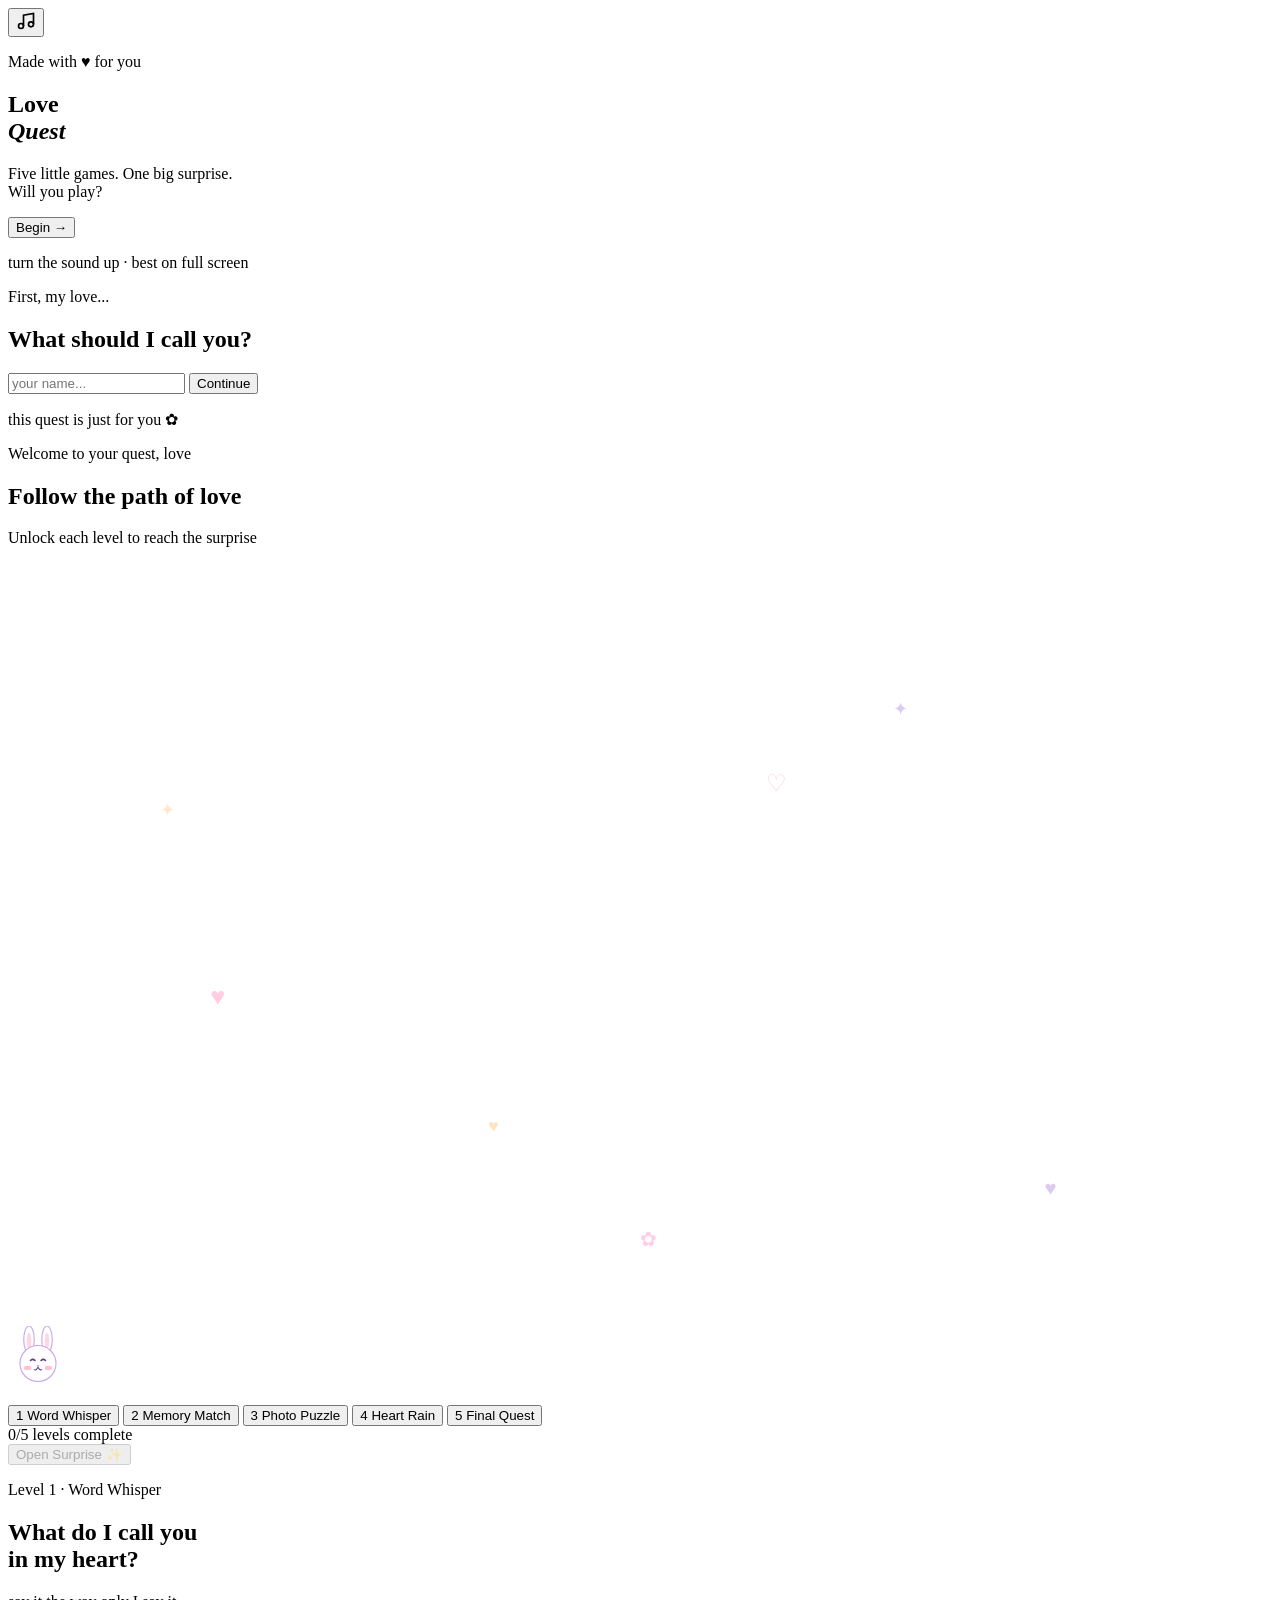
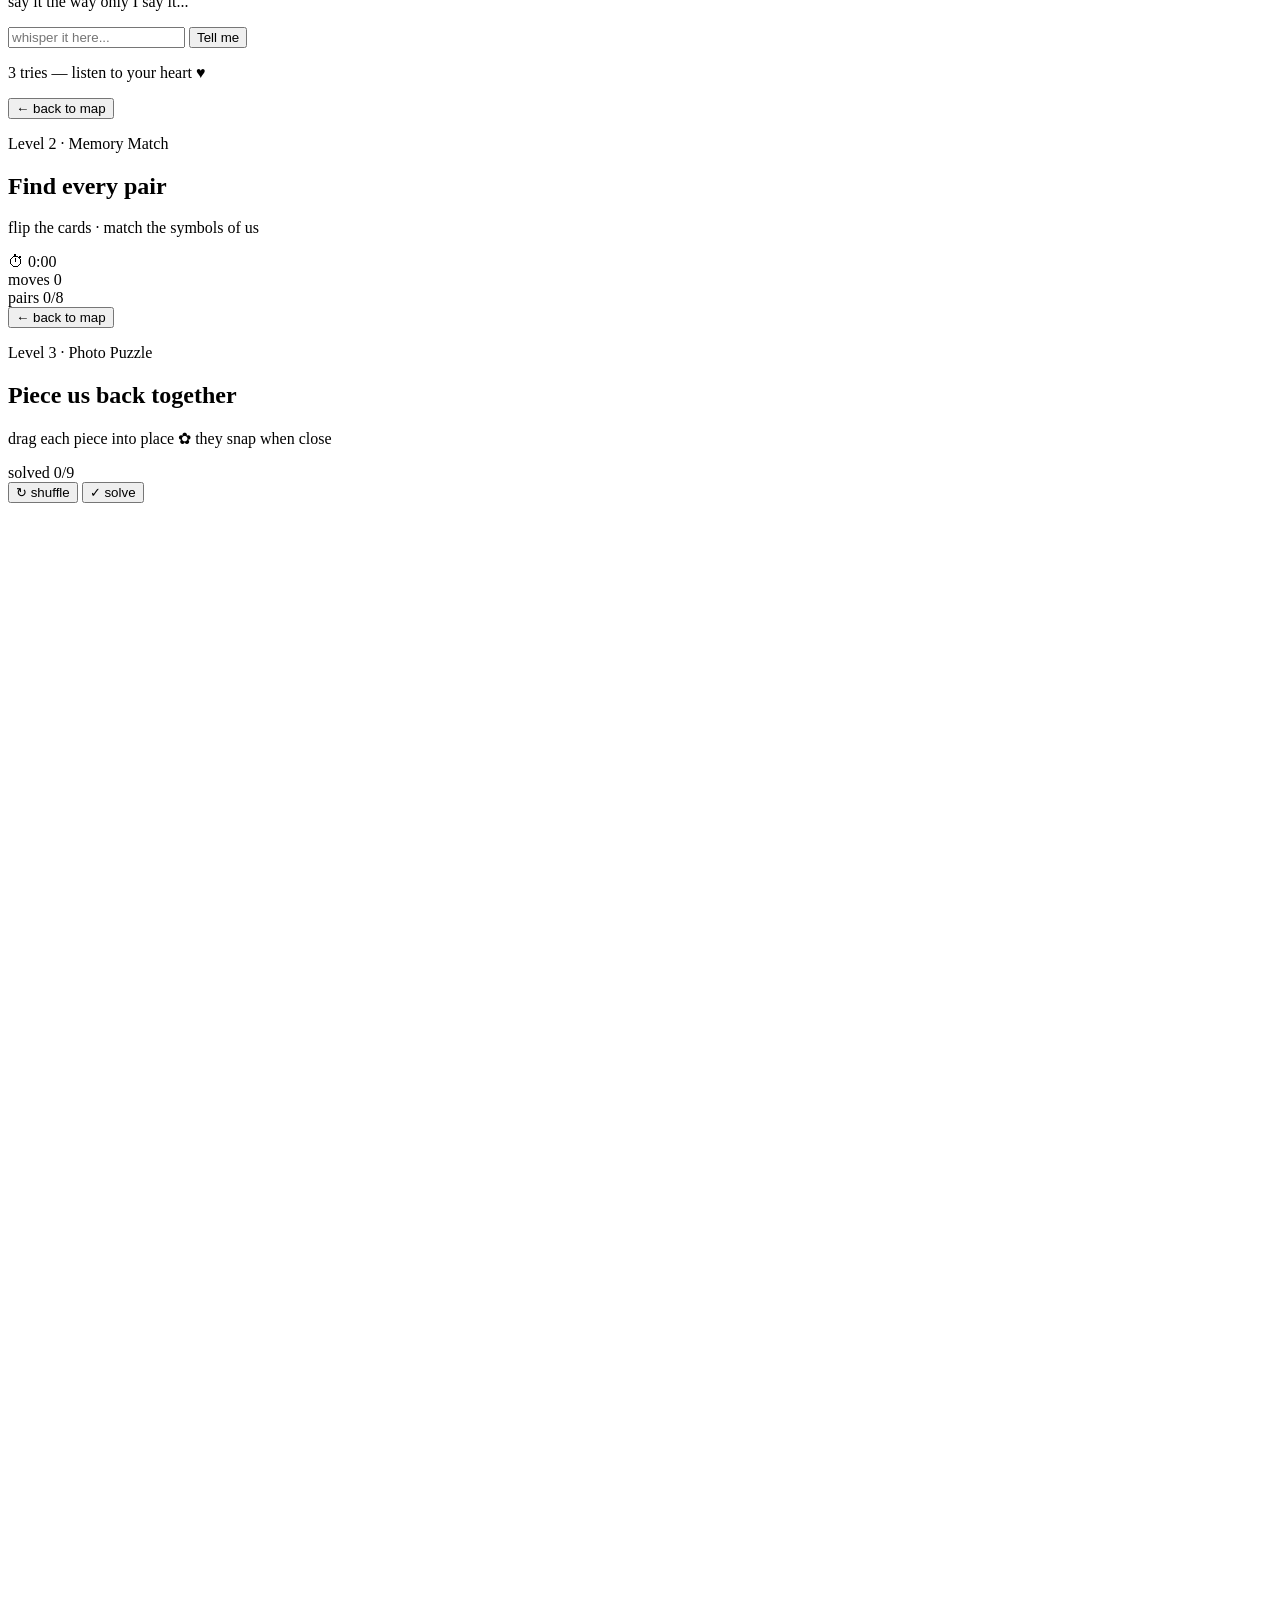
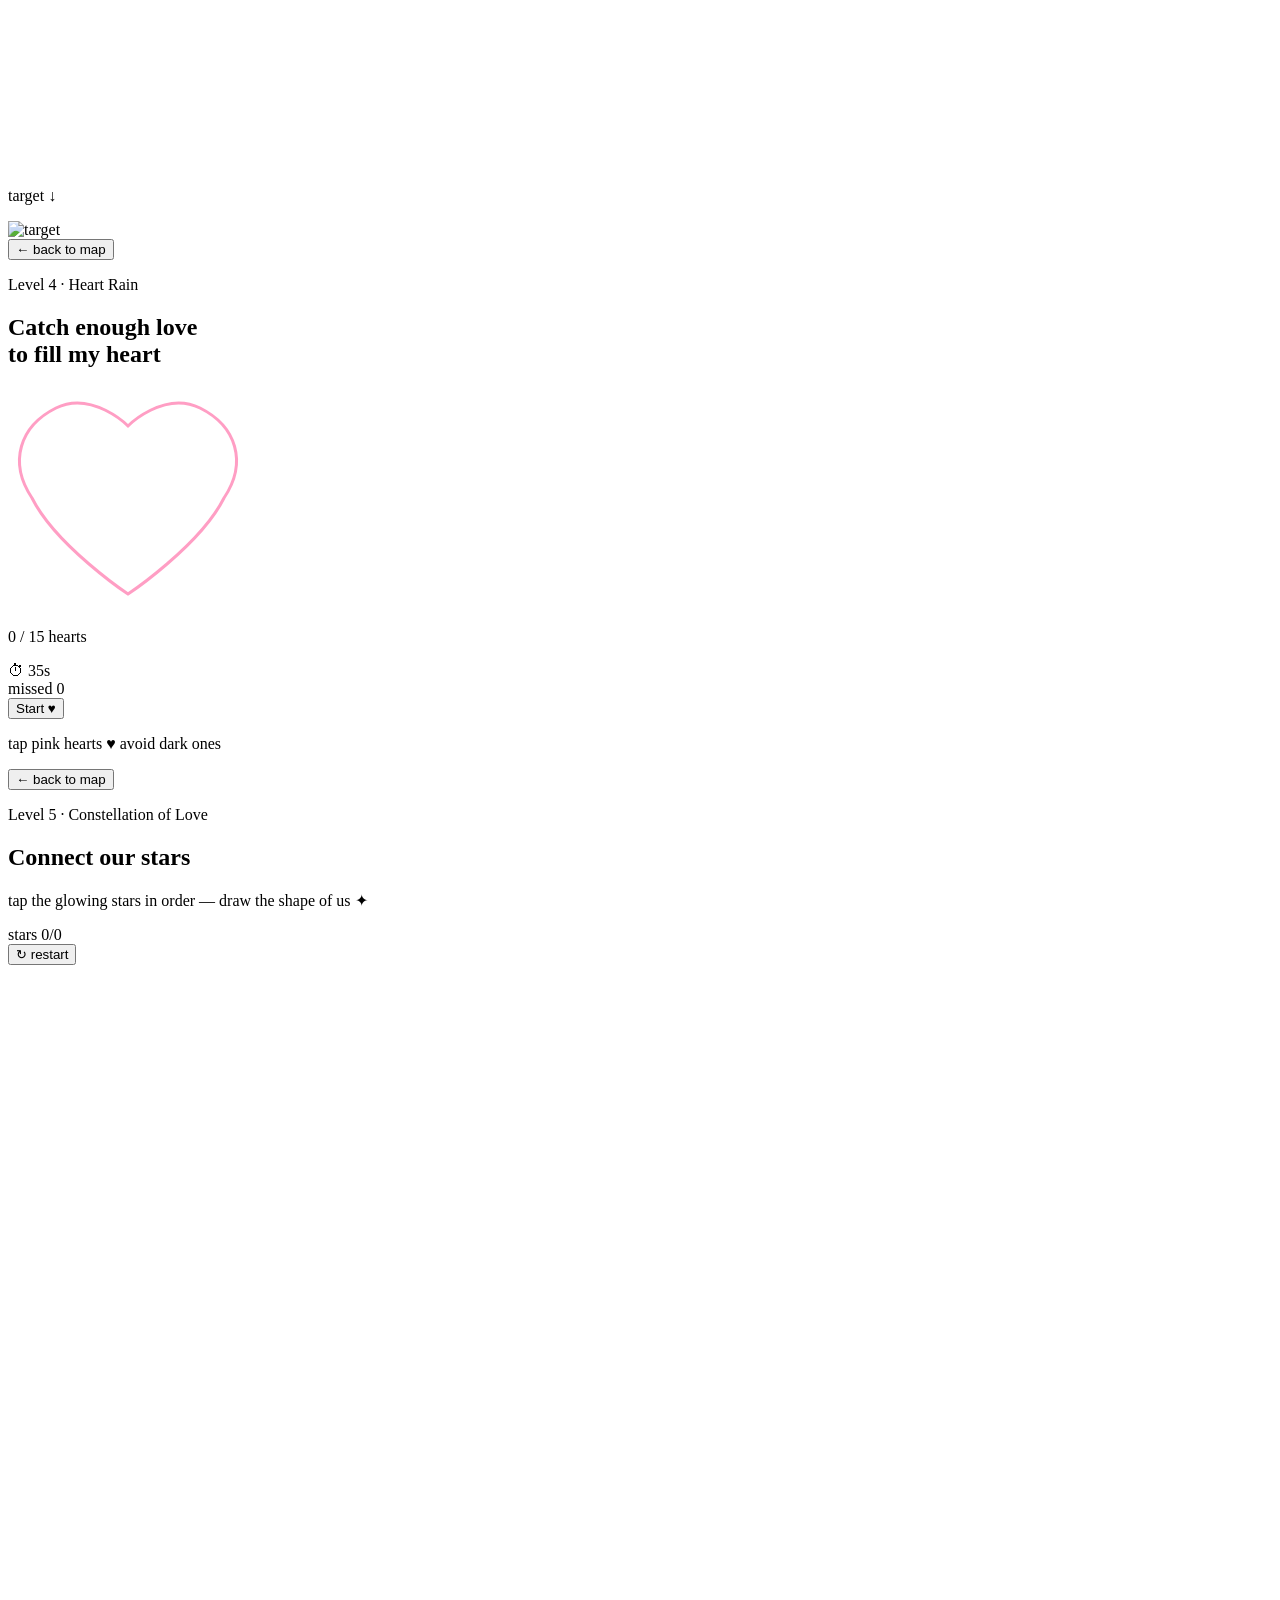
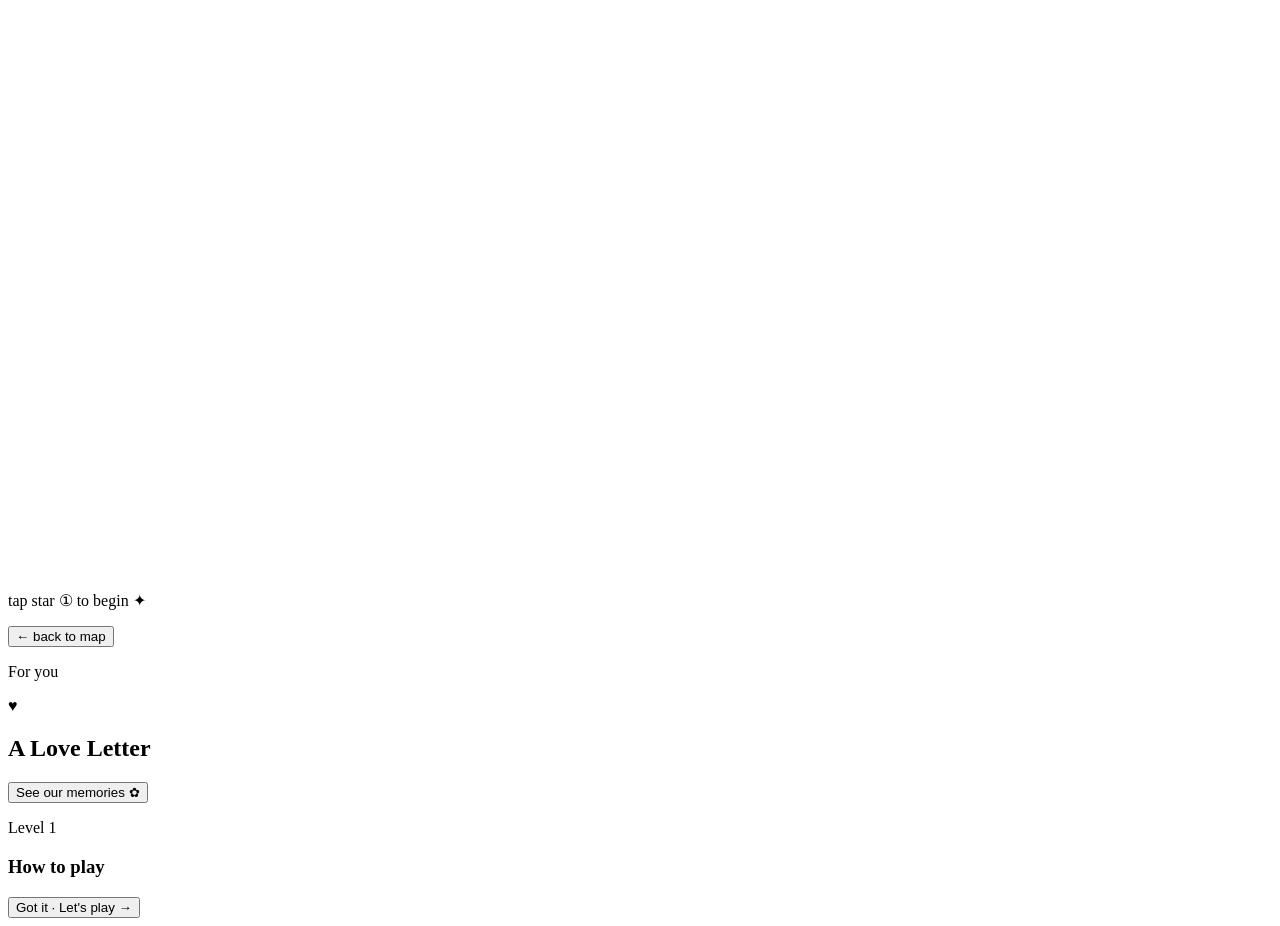
==== index.html @ f9b39cbe "Create index.html" ====
<!DOCTYPE html>
<html lang="en">
<head>
<meta charset="UTF-8" />
<meta name="viewport" content="width=device-width, initial-scale=1.0, maximum-scale=1.0, user-scalable=no" />
<title>Love Quest ✦ For You</title>
<link rel="preconnect" href="https://fonts.googleapis.com">
<link rel="preconnect" href="https://fonts.gstatic.com" crossorigin>
<link href="https://fonts.googleapis.com/css2?family=Fraunces:opsz,wght@9..144,300;9..144,400;9..144,500;9..144,600;9..144,700&family=Inter:wght@300;400;500;600;700&family=Caveat:wght@500;700&family=EB+Garamond:ital,wght@0,400;0,500;1,400&family=Dancing+Script:wght@500;600;700&display=swap" rel="stylesheet">

<!-- GSAP for smooth animations -->
<script src="https://cdn.jsdelivr.net/npm/gsap@3.12.5/dist/gsap.min.js"></script>
<!-- canvas-confetti for the surprise -->
<script src="https://cdn.jsdelivr.net/npm/canvas-confetti@1.9.3/dist/confetti.browser.min.js"></script>
<!-- Howler.js for audio -->
<script src="https://cdn.jsdelivr.net/npm/howler@2.2.4/dist/howler.min.js"></script>

<link rel="stylesheet" href="css/style.css?v=4" />
</head>
<body>

<!-- Ambient layers -->
<div class="bg-ambient" id="bgAmbient"></div>
<div class="particles" id="particles"></div>

<!-- Sound toggle -->
<button class="sound-toggle" id="soundToggle" aria-label="Toggle music">
  <svg viewBox="0 0 24 24" width="20" height="20" fill="none" stroke="currentColor" stroke-width="2">
    <path d="M9 18V5l12-2v13"/><circle cx="6" cy="18" r="3"/><circle cx="18" cy="16" r="3"/>
  </svg>
</button>

<!-- ========== SCREEN: INTRO ========== -->
<section class="screen active" id="screen-intro">
  <div class="screen-bg" style="background-image:url('https://images.unsplash.com/photo-1518621736915-f3b1c41bfd00?auto=format&fit=crop&w=1920&q=80')"></div>
  <div class="screen-overlay"></div>

  <div class="intro-wrap">
    <p class="kicker">Made with ♥ for you</p>
    <h1 class="display">Love<br/><em>Quest</em></h1>
    <p class="lede">Five little games. One big surprise.<br/>Will you play?</p>
    <button class="cta" id="btnIntroStart">
      <span>Begin →</span>
    </button>
    <p class="micro">turn the sound up · best on full screen</p>
  </div>
</section>

<!-- ========== SCREEN: NAME ========== -->
<section class="screen" id="screen-name">
  <div class="screen-bg" style="background-image:url('https://images.unsplash.com/photo-1518621736915-f3b1c41bfd00?auto=format&fit=crop&w=1920&q=80&sat=-20')"></div>
  <div class="screen-overlay"></div>

  <div class="name-wrap">
    <p class="kicker">First, my love...</p>
    <h2 class="display-md">What should I call you?</h2>
    <div class="input-row">
      <input type="text" id="userName" placeholder="your name..." maxlength="20" autocomplete="off"/>
      <button class="cta" id="btnNameNext">Continue</button>
    </div>
    <p class="micro">this quest is just for you ✿</p>
  </div>
</section>

<!-- ========== SCREEN: MAP ========== -->
<section class="screen" id="screen-map">
  <div class="screen-bg map-bg"></div>
  <div class="screen-overlay subtle"></div>

  <!-- Cute floating elements -->
  <div class="map-decor" id="mapDecor"></div>

  <header class="map-header">
    <p class="kicker">Welcome to your quest, <span id="nameDisplay">love</span></p>
    <h2 class="display-md">Follow the path of love</h2>
    <p class="lede sm">Unlock each level to reach the surprise</p>
  </header>

  <div class="quest-map">
    <!-- SVG glowing path with cute decorations -->
    <svg class="path-svg" viewBox="0 0 1000 600" preserveAspectRatio="xMidYMid meet">
      <defs>
        <linearGradient id="pathGrad" x1="0%" y1="0%" x2="100%" y2="100%">
          <stop offset="0%" stop-color="#ffb88e"/>
          <stop offset="50%" stop-color="#ffd29c"/>
          <stop offset="100%" stop-color="#c8a8e8"/>
        </linearGradient>
        <filter id="pathGlow"><feGaussianBlur stdDeviation="3" result="b"/><feMerge><feMergeNode in="b"/><feMergeNode in="SourceGraphic"/></feMerge></filter>
        <radialGradient id="cloudGrad">
          <stop offset="0" stop-color="rgba(255,255,255,0.5)"/>
          <stop offset="1" stop-color="rgba(255,255,255,0)"/>
        </radialGradient>
      </defs>

      <!-- Decorative clouds along the path -->
      <ellipse cx="200" cy="200" rx="100" ry="35" fill="url(#cloudGrad)" opacity="0.6"/>
      <ellipse cx="800" cy="380" rx="120" ry="40" fill="url(#cloudGrad)" opacity="0.5"/>
      <ellipse cx="450" cy="100" rx="80" ry="30" fill="url(#cloudGrad)" opacity="0.4"/>

      <!-- Tiny decorative hearts scattered -->
      <text x="160" y="350" font-size="20" fill="#ff9ec4" opacity="0.5">♥</text>
      <text x="380" y="450" font-size="14" fill="#ffd29c" opacity="0.6">♥</text>
      <text x="600" y="180" font-size="18" fill="#ff9ec4" opacity="0.5">♡</text>
      <text x="820" y="500" font-size="16" fill="#c8a8e8" opacity="0.6">♥</text>
      <text x="120" y="200" font-size="14" fill="#ffd29c" opacity="0.5">✦</text>
      <text x="500" y="540" font-size="16" fill="#ff9ec4" opacity="0.5">✿</text>
      <text x="700" y="120" font-size="14" fill="#c8a8e8" opacity="0.6">✦</text>

      <!-- background dotted path -->
      <path d="M 100 480 Q 220 380, 280 320 T 500 220 T 720 280 T 900 120" 
            fill="none" stroke="rgba(255,255,255,0.18)" stroke-width="3" stroke-dasharray="2 10" stroke-linecap="round"/>
      <!-- glowing progress path -->
      <path id="progressPath" d="M 100 480 Q 220 380, 280 320 T 500 220 T 720 280 T 900 120" 
            fill="none" stroke="url(#pathGrad)" stroke-width="4" stroke-linecap="round" filter="url(#pathGlow)"
            stroke-dasharray="1500" stroke-dashoffset="1500"/>
    </svg>

    <!-- Mascot bunny on the path -->
    <div class="map-bunny" id="mapBunny" style="--x:10%;--y:80%">
      <svg viewBox="0 0 80 100" width="60" height="75" xmlns="http://www.w3.org/2000/svg">
        <ellipse cx="28" cy="18" rx="7" ry="18" fill="#fff" stroke="#c8a8e8" stroke-width="1.5"/>
        <ellipse cx="28" cy="20" rx="3" ry="11" fill="#ffd6e3"/>
        <ellipse cx="52" cy="18" rx="7" ry="18" fill="#fff" stroke="#c8a8e8" stroke-width="1.5"/>
        <ellipse cx="52" cy="20" rx="3" ry="11" fill="#ffd6e3"/>
        <circle cx="40" cy="50" r="24" fill="#fff" stroke="#c8a8e8" stroke-width="1.5"/>
        <ellipse cx="26" cy="56" rx="5" ry="3" fill="#ffb3c6" opacity=".8"/>
        <ellipse cx="54" cy="56" rx="5" ry="3" fill="#ffb3c6" opacity=".8"/>
        <path d="M 30 46 Q 33 43 36 46" stroke="#5b3d8e" stroke-width="2" fill="none" stroke-linecap="round"/>
        <path d="M 44 46 Q 47 43 50 46" stroke="#5b3d8e" stroke-width="2" fill="none" stroke-linecap="round"/>
        <path d="M 38 52 L 42 52 L 40 55 Z" fill="#ff8aab"/>
        <path d="M 40 55 Q 37 60 35 58 M 40 55 Q 43 60 45 58" stroke="#5b3d8e" stroke-width="1.4" fill="none" stroke-linecap="round"/>
      </svg>
    </div>

    <!-- Level stones -->
    <button class="stone unlocked" data-level="1" style="--x:10%;--y:80%">
      <span class="stone-inner">
        <span class="stone-num">1</span>
        <span class="stone-glow"></span>
      </span>
      <span class="stone-label">Word Whisper</span>
    </button>

    <button class="stone locked" data-level="2" style="--x:28%;--y:53%">
      <span class="stone-inner">
        <span class="stone-num">2</span>
        <span class="stone-glow"></span>
      </span>
      <span class="stone-label">Memory Match</span>
    </button>

    <button class="stone locked" data-level="3" style="--x:50%;--y:37%">
      <span class="stone-inner">
        <span class="stone-num">3</span>
        <span class="stone-glow"></span>
      </span>
      <span class="stone-label">Photo Puzzle</span>
    </button>

    <button class="stone locked" data-level="4" style="--x:72%;--y:47%">
      <span class="stone-inner">
        <span class="stone-num">4</span>
        <span class="stone-glow"></span>
      </span>
      <span class="stone-label">Heart Rain</span>
    </button>

    <button class="stone locked" data-level="5" style="--x:90%;--y:20%">
      <span class="stone-inner">
        <span class="stone-num">5</span>
        <span class="stone-glow"></span>
      </span>
      <span class="stone-label">Final Quest</span>
    </button>
  </div>

  <div class="map-footer">
    <div class="progress-display">
      <span id="progressCount">0</span>/5 levels complete
    </div>
    <button class="cta-ghost" id="btnSurprise" disabled>Open Surprise ✨</button>
  </div>
</section>

<!-- ========== LEVEL 1: WORD WHISPER ========== -->
<section class="screen" id="screen-l1">
  <div class="screen-bg" style="background-image:url('https://images.unsplash.com/photo-1516589178581-6cd7833ae3b2?auto=format&fit=crop&w=1920&q=80')"></div>
  <div class="screen-overlay"></div>

  <div class="level-wrap">
    <p class="kicker">Level 1 · Word Whisper</p>
    <h2 class="display-md">What do I call you<br/>in my heart?</h2>
    <p class="lede">say it the way only I say it...</p>

    <div class="input-row glass">
      <input type="text" id="l1Answer" placeholder="whisper it here..." autocomplete="off"/>
      <button class="cta" id="btnL1Submit">Tell me</button>
    </div>

    <p class="hint-text" id="l1Hint">3 tries — listen to your heart ♥</p>
    <p class="error-msg" id="l1Error"></p>

    <button class="back-link" data-back="screen-map">← back to map</button>
  </div>
</section>

<!-- ========== LEVEL 2: MEMORY MATCH ========== -->
<section class="screen" id="screen-l2">
  <div class="screen-bg" style="background-image:url('https://images.unsplash.com/photo-1494774157365-9e04c6720e47?auto=format&fit=crop&w=1920&q=80')"></div>
  <div class="screen-overlay"></div>

  <div class="level-wrap wide">
    <p class="kicker">Level 2 · Memory Match</p>
    <h2 class="display-md">Find every pair</h2>
    <p class="lede">flip the cards · match the symbols of us</p>

    <div class="hud">
      <div class="hud-pill">⏱ <span id="l2Time">0:00</span></div>
      <div class="hud-pill">moves <span id="l2Moves">0</span></div>
      <div class="hud-pill">pairs <span id="l2Pairs">0</span>/8</div>
    </div>

    <div class="memory-grid" id="memoryGrid"></div>

    <button class="back-link" data-back="screen-map">← back to map</button>
  </div>
</section>

<!-- ========== LEVEL 3: PHOTO PUZZLE ========== -->
<section class="screen" id="screen-l3">
  <div class="screen-bg" style="background-image:url('https://images.unsplash.com/photo-1518621012420-8ab10887ed2a?auto=format&fit=crop&w=1920&q=80')"></div>
  <div class="screen-overlay"></div>

  <div class="level-wrap wide">
    <p class="kicker">Level 3 · Photo Puzzle</p>
    <h2 class="display-md">Piece us back together</h2>
    <p class="lede">drag each piece into place ✿ they snap when close</p>

    <div class="hud">
      <div class="hud-pill">solved <span id="l3Solved">0</span>/9</div>
      <button class="hud-pill" id="l3Reset">↻ shuffle</button>
      <button class="hud-pill" id="l3SolveBtn">✓ solve</button>
    </div>

    <div class="puzzle-layout">
      <div class="puzzle-side">
        <svg id="puzzleSvg" class="puzzle-svg" viewBox="0 0 600 600" preserveAspectRatio="xMidYMid meet"></svg>
      </div>
      <div class="puzzle-preview-side">
        <p class="preview-label">target ↓</p>
        <div class="preview-frame">
          <img id="puzzlePreviewImg" src="assets/images/puzzle/puzzle.png" alt="target"/>
        </div>
      </div>
    </div>

    <button class="back-link" data-back="screen-map">← back to map</button>
  </div>
</section>

<!-- ========== LEVEL 4: HEART RAIN ========== -->
<section class="screen" id="screen-l4">
  <div class="screen-bg" style="background-image:url('https://images.unsplash.com/photo-1518199266791-5375a83190b7?auto=format&fit=crop&w=1920&q=80')"></div>
  <div class="screen-overlay"></div>

  <div class="level-wrap">
    <p class="kicker">Level 4 · Heart Rain</p>
    <h2 class="display-md">Catch enough love<br/>to fill my heart</h2>

    <!-- Big heart with progress fill -->
    <div class="big-heart-tracker">
      <svg viewBox="0 0 200 180" width="240" height="220">
        <defs>
          <linearGradient id="heartFill" x1="0%" y1="100%" x2="0%" y2="0%">
            <stop offset="0%" stop-color="#ff5a8a"/>
            <stop offset="100%" stop-color="#ff9ec4"/>
          </linearGradient>
          <clipPath id="heartClip">
            <path d="M100,30 C100,30 70,0 40,15 C10,30 0,60 20,90 C40,130 100,170 100,170 C100,170 160,130 180,90 C200,60 190,30 160,15 C130,0 100,30 100,30 Z"/>
          </clipPath>
        </defs>
        <!-- Heart outline -->
        <path d="M100,30 C100,30 70,0 40,15 C10,30 0,60 20,90 C40,130 100,170 100,170 C100,170 160,130 180,90 C200,60 190,30 160,15 C130,0 100,30 100,30 Z"
              fill="rgba(255,255,255,0.08)" stroke="#ff9ec4" stroke-width="2.5"/>
        <!-- Fill rectangle (height animates) -->
        <rect id="heartFillRect" x="0" y="180" width="200" height="0" fill="url(#heartFill)" clip-path="url(#heartClip)"/>
      </svg>
      <p class="heart-counter"><span id="l4Score">0</span> / 15 hearts</p>
    </div>

    <div class="hud">
      <div class="hud-pill">⏱ <span id="l4Timer">35</span>s</div>
      <div class="hud-pill">missed <span id="l4Miss">0</span></div>
    </div>

    <button class="cta" id="btnL4Start">Start ♥</button>
    <p class="hint-text">tap pink hearts ♥ avoid dark ones</p>

    <div class="rain-zone" id="rainZone"></div>

    <button class="back-link" data-back="screen-map">← back to map</button>
  </div>
</section>

<!-- ========== LEVEL 5: CONSTELLATION OF LOVE ========== -->
<section class="screen" id="screen-l5">
  <div class="screen-bg" style="background-image:url('https://images.unsplash.com/photo-1419242902214-272b3f66ee7a?auto=format&fit=crop&w=1920&q=80')"></div>
  <div class="screen-overlay dark"></div>

  <div class="level-wrap">
    <p class="kicker">Level 5 · Constellation of Love</p>
    <h2 class="display-md">Connect our stars</h2>
    <p class="lede sm">tap the glowing stars in order — draw the shape of us ✦</p>

    <div class="hud">
      <div class="hud-pill">stars <span id="l5Count">0</span>/<span id="l5Total">0</span></div>
      <button class="hud-pill" id="l5Reset">↻ restart</button>
    </div>

    <div class="constellation-stage" id="constellationStage">
      <svg id="constellationSvg" viewBox="0 0 440 420" preserveAspectRatio="xMidYMid meet"></svg>
      <div class="constel-glint" id="constelGlint"></div>
    </div>

    <p class="hint-text" id="l5Hint">tap star ① to begin ✦</p>

    <button class="back-link" data-back="screen-map">← back to map</button>
  </div>
</section>

<!-- ========== FINAL SURPRISE ========== -->
<section class="screen surprise" id="screen-surprise">
  <div class="screen-bg" style="background-image:url('https://images.unsplash.com/photo-1530177321613-c34e0a16cb6f?auto=format&fit=crop&w=1920&q=80')"></div>
  <div class="screen-overlay dark"></div>

  <!-- floating sparks behind everything -->
  <div class="surprise-sparks" id="surpriseSparks"></div>

  <!-- STAGE 1: the parchment letter -->
  <div class="surprise-stage" id="stageLetter">
    <p class="kicker glow" id="surpriseHello">For you</p>

    <div class="scroll-wrap" id="scrollWrap">
      <div class="scroll-cap top"></div>
      <div class="parchment" id="parchment">
        <div class="wax-seal" id="waxSeal">♥</div>
        <h1 class="letter-head">A Love Letter</h1>
        <div class="letter-rule"></div>
        <p class="letter-body" id="letterText"></p>
        <p class="letter-sign" id="letterSign"></p>
      </div>
      <div class="scroll-cap bottom"></div>
    </div>

    <button class="cta big" id="btnSeeMemories"><span>See our memories ✿</span></button>
  </div>

  <!-- STAGE 2: the photo gallery -->
  <div class="surprise-stage" id="stagePhotos" hidden>
    <p class="kicker glow">Our little forever</p>
    <h2 class="display-md glow">Moments of <em>us</em></h2>

    <div class="gallery" id="gallery">
      <div class="gallery-frame" id="galleryFrame">
        <img id="galleryImg" src="assets/images/memories/memory-1.JPG" alt="memory"/>
        <div class="gallery-shine"></div>
        <div class="gallery-caption" id="galleryCaption">memory 1</div>
      </div>
      <button class="gallery-nav prev" id="galPrev" aria-label="previous">‹</button>
      <button class="gallery-nav next" id="galNext" aria-label="next">›</button>
      <div class="gallery-dots" id="galleryDots"></div>
    </div>

    <div class="surprise-actions">
      <button class="cta-ghost" id="btnBackToLetter">← the letter</button>
      <button class="cta big" id="btnReplay"><span>Play Again ✿</span></button>
    </div>
\  </div>
</section>

<!-- ========== INSTRUCTIONS MODAL ========== -->
<div class="instr-overlay" id="instrOverlay">
  <div class="instr-card">
    <p class="instr-tag" id="instrTag">Level 1</p>
    <h3 class="instr-title" id="instrTitle">How to play</h3>
    <div class="instr-body" id="instrBody"></div>
    <button class="cta" id="btnInstrStart">Got it · Let's play →</button>
  </div>
</div>

<!-- Your settings (names, hints) live in assets/config.json -->
<script src="js/app.js?v=4"></script>
</body>
                                              </html>
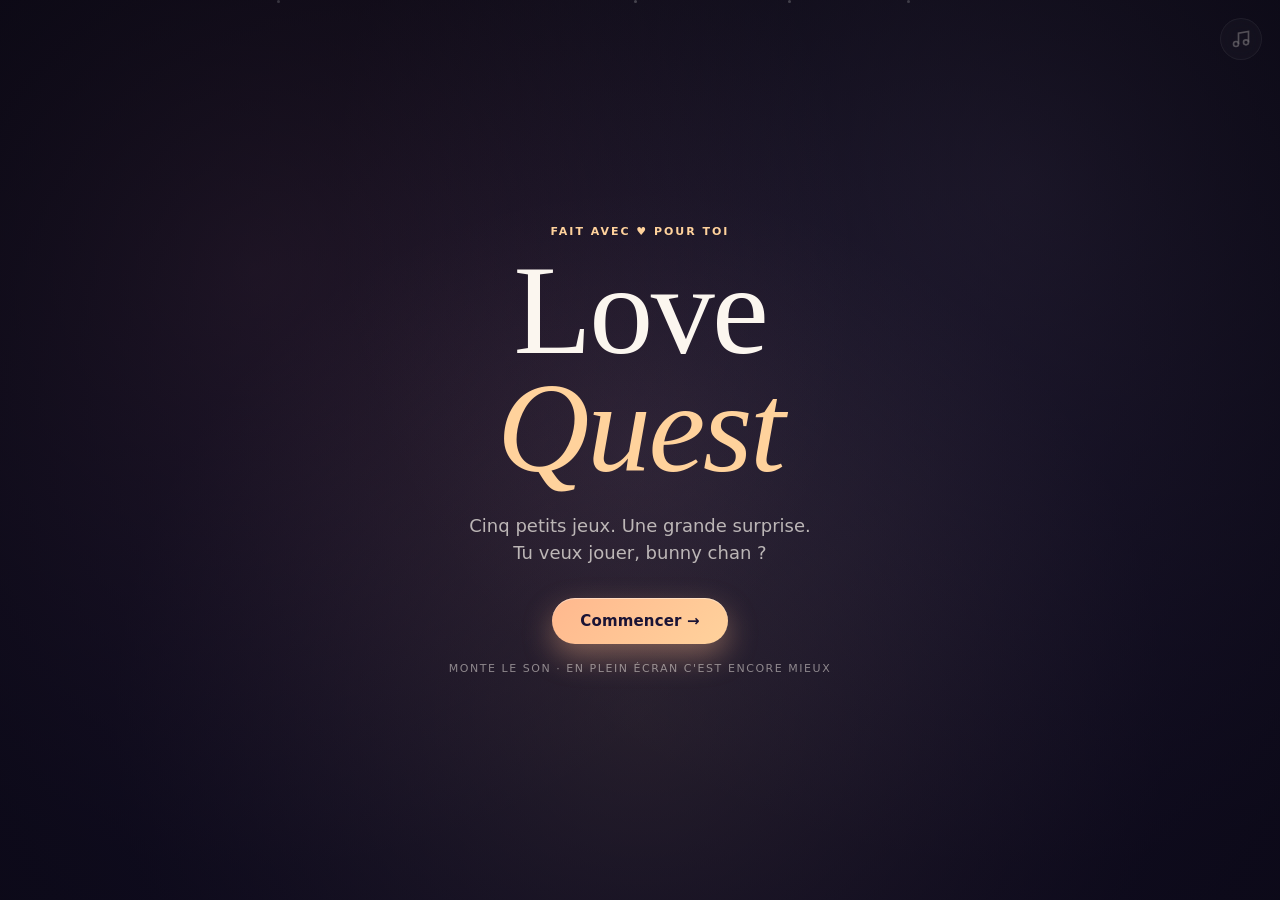
==== commit 58b7cec9: "Rename index (7).html to index.html" ====
--- a/index.html
+++ b/index.html
@@ -1,9 +1,9 @@
 <!DOCTYPE html>
-<html lang="en">
+<html lang="fr">
 <head>
 <meta charset="UTF-8" />
 <meta name="viewport" content="width=device-width, initial-scale=1.0, maximum-scale=1.0, user-scalable=no" />
-<title>Love Quest ✦ For You</title>
+<title>Love Quest ✦ Pour Toi</title>
 <link rel="preconnect" href="https://fonts.googleapis.com">
 <link rel="preconnect" href="https://fonts.gstatic.com" crossorigin>
 <link href="https://fonts.googleapis.com/css2?family=Fraunces:opsz,wght@9..144,300;9..144,400;9..144,500;9..144,600;9..144,700&family=Inter:wght@300;400;500;600;700&family=Caveat:wght@500;700&family=EB+Garamond:ital,wght@0,400;0,500;1,400&family=Dancing+Script:wght@500;600;700&display=swap" rel="stylesheet">
@@ -24,7 +24,7 @@
 <div class="particles" id="particles"></div>
 
 <!-- Sound toggle -->
-<button class="sound-toggle" id="soundToggle" aria-label="Toggle music">
+<button class="sound-toggle" id="soundToggle" aria-label="Activer/couper la musique">
   <svg viewBox="0 0 24 24" width="20" height="20" fill="none" stroke="currentColor" stroke-width="2">
     <path d="M9 18V5l12-2v13"/><circle cx="6" cy="18" r="3"/><circle cx="18" cy="16" r="3"/>
   </svg>
@@ -36,13 +36,13 @@
   <div class="screen-overlay"></div>
 
   <div class="intro-wrap">
-    <p class="kicker">Made with ♥ for you</p>
+    <p class="kicker">Fait avec ♥ pour toi</p>
     <h1 class="display">Love<br/><em>Quest</em></h1>
-    <p class="lede">Five little games. One big surprise.<br/>Will you play?</p>
+    <p class="lede">Cinq petits jeux. Une grande surprise.<br/>Tu veux jouer, bunny chan ?</p>
     <button class="cta" id="btnIntroStart">
-      <span>Begin →</span>
-    </button>
-    <p class="micro">turn the sound up · best on full screen</p>
+      <span>Commencer →</span>
+    </button>
+    <p class="micro">monte le son · en plein écran c'est encore mieux</p>
   </div>
 </section>
 
@@ -52,13 +52,13 @@
   <div class="screen-overlay"></div>
 
   <div class="name-wrap">
-    <p class="kicker">First, my love...</p>
-    <h2 class="display-md">What should I call you?</h2>
+    <p class="kicker">D'abord, mon amour...</p>
+    <h2 class="display-md">Comment veux-tu que je t'appelle ?</h2>
     <div class="input-row">
-      <input type="text" id="userName" placeholder="your name..." maxlength="20" autocomplete="off"/>
-      <button class="cta" id="btnNameNext">Continue</button>
-    </div>
-    <p class="micro">this quest is just for you ✿</p>
+      <input type="text" id="userName" placeholder="ton prénom..." maxlength="20" autocomplete="off"/>
+      <button class="cta" id="btnNameNext">Continuer</button>
+    </div>
+    <p class="micro">cette quête n'existe que pour toi ✿</p>
   </div>
 </section>
 
@@ -71,9 +71,9 @@
   <div class="map-decor" id="mapDecor"></div>
 
   <header class="map-header">
-    <p class="kicker">Welcome to your quest, <span id="nameDisplay">love</span></p>
-    <h2 class="display-md">Follow the path of love</h2>
-    <p class="lede sm">Unlock each level to reach the surprise</p>
+    <p class="kicker">Bienvenue dans ta quête, <span id="nameDisplay">bunny chan</span></p>
+    <h2 class="display-md">Suis le chemin de l'amour</h2>
+    <p class="lede sm">Débloque chaque niveau pour atteindre la surprise</p>
   </header>
 
   <div class="quest-map">
@@ -138,7 +138,7 @@
         <span class="stone-num">1</span>
         <span class="stone-glow"></span>
       </span>
-      <span class="stone-label">Word Whisper</span>
+      <span class="stone-label">Mot Secret</span>
     </button>
 
     <button class="stone locked" data-level="2" style="--x:28%;--y:53%">
@@ -146,7 +146,7 @@
         <span class="stone-num">2</span>
         <span class="stone-glow"></span>
       </span>
-      <span class="stone-label">Memory Match</span>
+      <span class="stone-label">Souvenirs à Deux</span>
     </button>
 
     <button class="stone locked" data-level="3" style="--x:50%;--y:37%">
@@ -154,7 +154,7 @@
         <span class="stone-num">3</span>
         <span class="stone-glow"></span>
       </span>
-      <span class="stone-label">Photo Puzzle</span>
+      <span class="stone-label">Puzzle Photo</span>
     </button>
 
     <button class="stone locked" data-level="4" style="--x:72%;--y:47%">
@@ -162,7 +162,7 @@
         <span class="stone-num">4</span>
         <span class="stone-glow"></span>
       </span>
-      <span class="stone-label">Heart Rain</span>
+      <span class="stone-label">Pluie de Cœurs</span>
     </button>
 
     <button class="stone locked" data-level="5" style="--x:90%;--y:20%">
@@ -170,15 +170,15 @@
         <span class="stone-num">5</span>
         <span class="stone-glow"></span>
       </span>
-      <span class="stone-label">Final Quest</span>
+      <span class="stone-label">Quête Finale</span>
     </button>
   </div>
 
   <div class="map-footer">
     <div class="progress-display">
-      <span id="progressCount">0</span>/5 levels complete
-    </div>
-    <button class="cta-ghost" id="btnSurprise" disabled>Open Surprise ✨</button>
+      <span id="progressCount">0</span>/5 niveaux complétés
+    </div>
+    <button class="cta-ghost" id="btnSurprise" disabled>Ouvrir la Surprise ✨</button>
   </div>
 </section>
 
@@ -188,19 +188,19 @@
   <div class="screen-overlay"></div>
 
   <div class="level-wrap">
-    <p class="kicker">Level 1 · Word Whisper</p>
-    <h2 class="display-md">What do I call you<br/>in my heart?</h2>
-    <p class="lede">say it the way only I say it...</p>
+    <p class="kicker">Niveau 1 · Mot Secret</p>
+    <h2 class="display-md">Comment je t'appelle<br/>dans mon cœur ?</h2>
+    <p class="lede">dis-le comme moi seul je le dis...</p>
 
     <div class="input-row glass">
-      <input type="text" id="l1Answer" placeholder="whisper it here..." autocomplete="off"/>
-      <button class="cta" id="btnL1Submit">Tell me</button>
-    </div>
-
-    <p class="hint-text" id="l1Hint">3 tries — listen to your heart ♥</p>
+      <input type="text" id="l1Answer" placeholder="chuchote-le ici..." autocomplete="off"/>
+      <button class="cta" id="btnL1Submit">Dis-moi</button>
+    </div>
+
+    <p class="hint-text" id="l1Hint">3 essais — écoute ton cœur ♥</p>
     <p class="error-msg" id="l1Error"></p>
 
-    <button class="back-link" data-back="screen-map">← back to map</button>
+    <button class="back-link" data-back="screen-map">← retour à la carte</button>
   </div>
 </section>
 
@@ -210,19 +210,19 @@
   <div class="screen-overlay"></div>
 
   <div class="level-wrap wide">
-    <p class="kicker">Level 2 · Memory Match</p>
-    <h2 class="display-md">Find every pair</h2>
-    <p class="lede">flip the cards · match the symbols of us</p>
+    <p class="kicker">Niveau 2 · Souvenirs à Deux</p>
+    <h2 class="display-md">Trouve chaque paire</h2>
+    <p class="lede">retourne les cartes · associe nos symboles</p>
 
     <div class="hud">
       <div class="hud-pill">⏱ <span id="l2Time">0:00</span></div>
-      <div class="hud-pill">moves <span id="l2Moves">0</span></div>
-      <div class="hud-pill">pairs <span id="l2Pairs">0</span>/8</div>
+      <div class="hud-pill">coups <span id="l2Moves">0</span></div>
+      <div class="hud-pill">paires <span id="l2Pairs">0</span>/8</div>
     </div>
 
     <div class="memory-grid" id="memoryGrid"></div>
 
-    <button class="back-link" data-back="screen-map">← back to map</button>
+    <button class="back-link" data-back="screen-map">← retour à la carte</button>
   </div>
 </section>
 
@@ -232,14 +232,14 @@
   <div class="screen-overlay"></div>
 
   <div class="level-wrap wide">
-    <p class="kicker">Level 3 · Photo Puzzle</p>
-    <h2 class="display-md">Piece us back together</h2>
-    <p class="lede">drag each piece into place ✿ they snap when close</p>
+    <p class="kicker">Niveau 3 · Puzzle Photo</p>
+    <h2 class="display-md">Recompose-nous</h2>
+    <p class="lede">glisse chaque pièce à sa place ✿ elles s'emboîtent toutes seules</p>
 
     <div class="hud">
-      <div class="hud-pill">solved <span id="l3Solved">0</span>/9</div>
-      <button class="hud-pill" id="l3Reset">↻ shuffle</button>
-      <button class="hud-pill" id="l3SolveBtn">✓ solve</button>
+      <div class="hud-pill">résolu <span id="l3Solved">0</span>/9</div>
+      <button class="hud-pill" id="l3Reset">↻ mélanger</button>
+      <button class="hud-pill" id="l3SolveBtn">✓ résoudre</button>
     </div>
 
     <div class="puzzle-layout">
@@ -247,14 +247,14 @@
         <svg id="puzzleSvg" class="puzzle-svg" viewBox="0 0 600 600" preserveAspectRatio="xMidYMid meet"></svg>
       </div>
       <div class="puzzle-preview-side">
-        <p class="preview-label">target ↓</p>
+        <p class="preview-label">modèle ↓</p>
         <div class="preview-frame">
           <img id="puzzlePreviewImg" src="assets/images/puzzle/puzzle.png" alt="target"/>
         </div>
       </div>
     </div>
 
-    <button class="back-link" data-back="screen-map">← back to map</button>
+    <button class="back-link" data-back="screen-map">← retour à la carte</button>
   </div>
 </section>
 
@@ -264,8 +264,8 @@
   <div class="screen-overlay"></div>
 
   <div class="level-wrap">
-    <p class="kicker">Level 4 · Heart Rain</p>
-    <h2 class="display-md">Catch enough love<br/>to fill my heart</h2>
+    <p class="kicker">Niveau 4 · Pluie de Cœurs</p>
+    <h2 class="display-md">Attrape assez d'amour<br/>pour remplir mon cœur</h2>
 
     <!-- Big heart with progress fill -->
     <div class="big-heart-tracker">
@@ -285,20 +285,20 @@
         <!-- Fill rectangle (height animates) -->
         <rect id="heartFillRect" x="0" y="180" width="200" height="0" fill="url(#heartFill)" clip-path="url(#heartClip)"/>
       </svg>
-      <p class="heart-counter"><span id="l4Score">0</span> / 15 hearts</p>
+      <p class="heart-counter"><span id="l4Score">0</span> / 15 cœurs</p>
     </div>
 
     <div class="hud">
       <div class="hud-pill">⏱ <span id="l4Timer">35</span>s</div>
-      <div class="hud-pill">missed <span id="l4Miss">0</span></div>
-    </div>
-
-    <button class="cta" id="btnL4Start">Start ♥</button>
-    <p class="hint-text">tap pink hearts ♥ avoid dark ones</p>
+      <div class="hud-pill">ratés <span id="l4Miss">0</span></div>
+    </div>
+
+    <button class="cta" id="btnL4Start">C'est parti ♥</button>
+    <p class="hint-text">touche les cœurs roses ♥ évite les sombres</p>
 
     <div class="rain-zone" id="rainZone"></div>
 
-    <button class="back-link" data-back="screen-map">← back to map</button>
+    <button class="back-link" data-back="screen-map">← retour à la carte</button>
   </div>
 </section>
 
@@ -308,13 +308,13 @@
   <div class="screen-overlay dark"></div>
 
   <div class="level-wrap">
-    <p class="kicker">Level 5 · Constellation of Love</p>
-    <h2 class="display-md">Connect our stars</h2>
-    <p class="lede sm">tap the glowing stars in order — draw the shape of us ✦</p>
+    <p class="kicker">Niveau 5 · Constellation d'Amour</p>
+    <h2 class="display-md">Relie nos étoiles</h2>
+    <p class="lede sm">touche les étoiles qui brillent, dans l'ordre — dessine notre forme ✦</p>
 
     <div class="hud">
-      <div class="hud-pill">stars <span id="l5Count">0</span>/<span id="l5Total">0</span></div>
-      <button class="hud-pill" id="l5Reset">↻ restart</button>
+      <div class="hud-pill">étoiles <span id="l5Count">0</span>/<span id="l5Total">0</span></div>
+      <button class="hud-pill" id="l5Reset">↻ recommencer</button>
     </div>
 
     <div class="constellation-stage" id="constellationStage">
@@ -322,9 +322,9 @@
       <div class="constel-glint" id="constelGlint"></div>
     </div>
 
-    <p class="hint-text" id="l5Hint">tap star ① to begin ✦</p>
-
-    <button class="back-link" data-back="screen-map">← back to map</button>
+    <p class="hint-text" id="l5Hint">touche l'étoile ① pour commencer ✦</p>
+
+    <button class="back-link" data-back="screen-map">← retour à la carte</button>
   </div>
 </section>
 
@@ -338,13 +338,13 @@
 
   <!-- STAGE 1: the parchment letter -->
   <div class="surprise-stage" id="stageLetter">
-    <p class="kicker glow" id="surpriseHello">For you</p>
+    <p class="kicker glow" id="surpriseHello">Pour toi</p>
 
     <div class="scroll-wrap" id="scrollWrap">
       <div class="scroll-cap top"></div>
       <div class="parchment" id="parchment">
         <div class="wax-seal" id="waxSeal">♥</div>
-        <h1 class="letter-head">A Love Letter</h1>
+        <h1 class="letter-head">Une Lettre d'Amour</h1>
         <div class="letter-rule"></div>
         <p class="letter-body" id="letterText"></p>
         <p class="letter-sign" id="letterSign"></p>
@@ -352,28 +352,28 @@
       <div class="scroll-cap bottom"></div>
     </div>
 
-    <button class="cta big" id="btnSeeMemories"><span>See our memories ✿</span></button>
+    <button class="cta big" id="btnSeeMemories"><span>Voir nos souvenirs ✿</span></button>
   </div>
 
   <!-- STAGE 2: the photo gallery -->
   <div class="surprise-stage" id="stagePhotos" hidden>
-    <p class="kicker glow">Our little forever</p>
-    <h2 class="display-md glow">Moments of <em>us</em></h2>
+    <p class="kicker glow">Notre petit pour toujours</p>
+    <h2 class="display-md glow">Nos moments <em>à nous</em></h2>
 
     <div class="gallery" id="gallery">
       <div class="gallery-frame" id="galleryFrame">
-        <img id="galleryImg" src="assets/images/memories/memory-1.JPG" alt="memory"/>
+        <img id="galleryImg" src="assets/images/memories/memory-1.JPG" alt="souvenir"/>
         <div class="gallery-shine"></div>
-        <div class="gallery-caption" id="galleryCaption">memory 1</div>
+        <div class="gallery-caption" id="galleryCaption">souvenir 1</div>
       </div>
-      <button class="gallery-nav prev" id="galPrev" aria-label="previous">‹</button>
-      <button class="gallery-nav next" id="galNext" aria-label="next">›</button>
+      <button class="gallery-nav prev" id="galPrev" aria-label="précédent">‹</button>
+      <button class="gallery-nav next" id="galNext" aria-label="suivant">›</button>
       <div class="gallery-dots" id="galleryDots"></div>
     </div>
 
     <div class="surprise-actions">
-      <button class="cta-ghost" id="btnBackToLetter">← the letter</button>
-      <button class="cta big" id="btnReplay"><span>Play Again ✿</span></button>
+      <button class="cta-ghost" id="btnBackToLetter">← la lettre</button>
+      <button class="cta big" id="btnReplay"><span>Rejouer ✿</span></button>
     </div>
 \  </div>
 </section>
@@ -381,14 +381,14 @@
 <!-- ========== INSTRUCTIONS MODAL ========== -->
 <div class="instr-overlay" id="instrOverlay">
   <div class="instr-card">
-    <p class="instr-tag" id="instrTag">Level 1</p>
-    <h3 class="instr-title" id="instrTitle">How to play</h3>
+    <p class="instr-tag" id="instrTag">Niveau 1</p>
+    <h3 class="instr-title" id="instrTitle">Comment jouer</h3>
     <div class="instr-body" id="instrBody"></div>
-    <button class="cta" id="btnInstrStart">Got it · Let's play →</button>
+    <button class="cta" id="btnInstrStart">Compris · On joue →</button>
   </div>
 </div>
 
-<!-- Your settings (names, hints) live in assets/config.json -->
+<!-- Tes réglages (surnoms, indices) sont dans assets/config.json -->
 <script src="js/app.js?v=4"></script>
 </body>
                                               </html>
--- a/css/style.css
+++ b/css/style.css
@@ -0,0 +1,1151 @@
+/* =========================================================
+   LOVE QUEST — Modern editorial + game UI
+   ========================================================= */
+
+:root{
+  --c-bg:#0a0814;
+  --c-bg-2:#15102a;
+  --c-ink:#fbf6ef;
+  --c-ink-dim:rgba(251,246,239,0.7);
+  --c-muted:rgba(251,246,239,0.5);
+  --c-gold:#ffd29c;
+  --c-gold-2:#ffb88e;
+  --c-rose:#ff9ec4;
+  --c-rose-deep:#ff5a8a;
+  --c-lavender:#c8a8e8;
+  --c-lavender-deep:#9b7fc7;
+  --c-line:rgba(255,255,255,0.12);
+  --c-glass:rgba(255,255,255,0.06);
+  --c-glass-stroke:rgba(255,255,255,0.14);
+
+  --f-display:'Fraunces', Georgia, serif;
+  --f-body:'Inter', system-ui, sans-serif;
+  --f-hand:'Caveat', cursive;
+
+  --r-sm:8px;
+  --r-md:14px;
+  --r-lg:24px;
+  --r-full:999px;
+}
+
+*{box-sizing:border-box;margin:0;padding:0;}
+html,body{
+  width:100%;
+  height:100%;
+  background:var(--c-bg);
+  color:var(--c-ink);
+  font-family:var(--f-body);
+  overflow:hidden;            /* one-page app — never scroll */
+  position:fixed;
+  inset:0;
+  overscroll-behavior:none;
+  -webkit-font-smoothing:antialiased;
+  text-rendering:optimizeLegibility;
+}
+img{max-width:100%;display:block;}
+button{font-family:inherit;cursor:pointer;border:none;background:none;color:inherit;}
+input{font-family:inherit;border:none;background:none;color:inherit;outline:none;}
+em{font-style:italic;}
+
+/* Ambient gradient that animates */
+.bg-ambient{
+  position:fixed;inset:0;z-index:-2;
+  background:
+    radial-gradient(circle at 20% 30%, rgba(255,158,196,.18), transparent 50%),
+    radial-gradient(circle at 80% 20%, rgba(200,168,232,.22), transparent 55%),
+    radial-gradient(circle at 50% 80%, rgba(255,210,156,.18), transparent 55%),
+    linear-gradient(180deg,#0a0814,#15102a 60%,#1a1335);
+  animation:ambientShift 20s ease-in-out infinite alternate;
+}
+@keyframes ambientShift{
+  to{filter:hue-rotate(15deg) brightness(1.1);}
+}
+
+/* Drifting particles */
+.particles{
+  position:fixed;inset:0;z-index:-1;pointer-events:none;overflow:hidden;
+}
+.dot{
+  position:absolute;
+  width:3px;height:3px;
+  background:rgba(255,255,255,0.6);
+  border-radius:50%;
+  filter:blur(.3px);
+  animation:drift linear infinite;
+}
+.dot.warm{background:rgba(255,210,156,.7);box-shadow:0 0 8px rgba(255,210,156,.5);}
+.dot.rose{background:rgba(255,158,196,.7);box-shadow:0 0 8px rgba(255,158,196,.5);}
+@keyframes drift{
+  0%{transform:translate(0,100vh) scale(.5);opacity:0;}
+  10%{opacity:1;}
+  100%{transform:translate(40px,-10vh) scale(1.2);opacity:0;}
+}
+
+/* Sound toggle */
+.sound-toggle{
+  position:fixed;top:18px;right:18px;z-index:9000;
+  width:42px;height:42px;
+  border-radius:var(--r-full);
+  background:var(--c-glass);
+  border:1px solid var(--c-glass-stroke);
+  color:var(--c-ink-dim);
+  display:flex;align-items:center;justify-content:center;
+  backdrop-filter:blur(10px);
+  transition:all .25s;
+}
+.sound-toggle:hover{background:rgba(255,255,255,0.12);color:var(--c-gold);}
+.sound-toggle.muted{opacity:.4;}
+
+/* ============= SCREENS ============= */
+.screen{
+  position:fixed;inset:0;width:100vw;height:100vh;height:100dvh;
+  display:none;
+  flex-direction:column;
+  align-items:center;justify-content:center;
+  gap:clamp(6px,1.5vh,16px);
+  padding:clamp(14px,3vh,32px) 20px;
+  overflow:hidden;            /* non-scrollable, single view */
+  z-index:10;
+}
+.screen.active{display:flex;z-index:20;}
+.screen-bg{
+  position:absolute;inset:-5%;
+  background-size:cover;background-position:center;
+  z-index:-2;
+  filter:saturate(1.05) brightness(.85);
+  animation:slowZoom 40s ease-in-out infinite alternate;
+}
+@keyframes slowZoom{
+  0%{transform:scale(1.02);}
+  100%{transform:scale(1.12);}
+}
+.screen-overlay{
+  position:absolute;inset:0;z-index:-1;
+  background:
+    radial-gradient(circle at 50% 50%, rgba(10,8,20,0.3) 0%, rgba(10,8,20,0.85) 100%);
+}
+.screen-overlay.subtle{
+  background:linear-gradient(180deg, rgba(10,8,20,0.4), rgba(10,8,20,0.7));
+}
+.screen-overlay.dark{
+  background:linear-gradient(180deg, rgba(10,8,20,0.5), rgba(10,8,20,0.92));
+}
+
+/* All screens are vertically centered now (non-scroll). The inner
+   wrappers handle their own max-height + internal scaling. */
+.screen > .level-wrap,
+.screen > .surprise-stage,
+.screen > .intro-wrap,
+.screen > .name-wrap{
+  max-height:100%;
+}
+
+.map-bg{
+  background:
+    radial-gradient(ellipse at 20% 80%, rgba(255,158,196,.25), transparent 50%),
+    radial-gradient(ellipse at 80% 20%, rgba(200,168,232,.3), transparent 55%),
+    radial-gradient(ellipse at 50% 50%, rgba(255,210,156,.15), transparent 60%),
+    linear-gradient(180deg,#0a0814,#1a1335 60%,#2a1a4a);
+}
+
+/* ============= TYPOGRAPHY ============= */
+.kicker{
+  font-family:var(--f-body);
+  font-size:11px;
+  font-weight:600;
+  letter-spacing:.18em;
+  text-transform:uppercase;
+  color:var(--c-gold);
+  margin-bottom:14px;
+}
+.display{
+  font-family:var(--f-display);
+  font-weight:300;
+  font-size:clamp(56px,11vw,128px);
+  line-height:0.92;
+  letter-spacing:-0.02em;
+  color:var(--c-ink);
+}
+.display em{font-weight:500;color:var(--c-gold);font-style:italic;}
+.display-md{
+  font-family:var(--f-display);
+  font-weight:400;
+  font-size:clamp(36px,6.5vw,72px);
+  line-height:1.0;
+  letter-spacing:-0.01em;
+  margin-bottom:14px;
+}
+.lede{
+  font-family:var(--f-body);
+  font-size:clamp(15px,1.6vw,18px);
+  font-weight:400;
+  line-height:1.5;
+  color:var(--c-ink-dim);
+  margin-bottom:24px;
+  max-width:480px;
+}
+.lede.sm{font-size:14px;margin-bottom:0;}
+.micro{
+  font-size:11px;
+  letter-spacing:.14em;
+  text-transform:uppercase;
+  color:var(--c-muted);
+  margin-top:18px;
+}
+.hint-text{
+  font-family:var(--f-hand);
+  font-size:19px;
+  color:var(--c-ink-dim);
+  margin-top:14px;
+}
+.error-msg{
+  font-family:var(--f-hand);
+  font-size:20px;
+  color:var(--c-rose);
+  min-height:24px;
+  margin-top:10px;
+  text-align:center;
+  font-weight:600;
+}
+
+.glow{
+  text-shadow:0 0 30px rgba(255,210,156,.6),0 4px 40px rgba(255,158,196,.4);
+}
+
+/* ============= BUTTONS ============= */
+.cta{
+  display:inline-flex;align-items:center;justify-content:center;gap:8px;
+  padding:14px 28px;
+  border-radius:var(--r-full);
+  background:linear-gradient(135deg,var(--c-gold-2),var(--c-gold));
+  color:#1a1335;
+  font-weight:600;
+  font-size:15px;
+  letter-spacing:.01em;
+  box-shadow:0 12px 30px rgba(255,184,142,.4),inset 0 1px 0 rgba(255,255,255,.4);
+  transition:all .25s cubic-bezier(.2,.8,.4,1);
+  position:relative;overflow:hidden;
+}
+.cta:hover{
+  transform:translateY(-2px);
+  box-shadow:0 16px 40px rgba(255,184,142,.55),inset 0 1px 0 rgba(255,255,255,.5);
+}
+.cta:active{transform:translateY(0);}
+.cta.big{padding:18px 38px;font-size:17px;}
+
+.cta-ghost{
+  display:inline-flex;align-items:center;gap:8px;
+  padding:12px 24px;
+  border-radius:var(--r-full);
+  background:var(--c-glass);
+  border:1px solid var(--c-glass-stroke);
+  color:var(--c-ink);
+  font-weight:500;
+  font-size:14px;
+  transition:all .25s;
+  backdrop-filter:blur(10px);
+}
+.cta-ghost:not(:disabled):hover{
+  background:rgba(255,255,255,0.12);
+  border-color:var(--c-gold);
+  color:var(--c-gold);
+}
+.cta-ghost:disabled{opacity:.4;cursor:not-allowed;}
+
+.back-link{
+  position:absolute;top:24px;left:24px;
+  font-size:13px;
+  color:var(--c-ink-dim);
+  letter-spacing:.04em;
+  padding:6px 12px;
+  border-radius:var(--r-full);
+  border:1px solid transparent;
+  transition:all .2s;
+}
+.back-link:hover{border-color:var(--c-glass-stroke);color:var(--c-ink);}
+
+.btn-ghost{
+  background:transparent;
+  border:none;
+  cursor:pointer;
+}
+
+/* ============= INTRO ============= */
+.intro-wrap{
+  text-align:center;
+  max-width:640px;
+  display:flex;flex-direction:column;align-items:center;
+  position:relative;z-index:5;
+}
+.intro-wrap .display{margin-bottom:24px;}
+.intro-wrap .cta{margin-top:8px;}
+
+/* ============= NAME ============= */
+.name-wrap{
+  text-align:center;
+  max-width:540px;
+  display:flex;flex-direction:column;align-items:center;
+}
+.input-row{
+  display:flex;gap:8px;width:100%;max-width:440px;margin:8px 0;
+  flex-wrap:wrap;
+  justify-content:center;
+}
+.input-row input{
+  flex:1;min-width:180px;
+  padding:14px 20px;
+  border-radius:var(--r-full);
+  background:var(--c-glass);
+  border:1px solid var(--c-glass-stroke);
+  color:var(--c-ink);
+  font-size:16px;
+  text-align:center;
+  backdrop-filter:blur(10px);
+  transition:all .2s;
+}
+.input-row input:focus{
+  border-color:var(--c-gold);
+  background:rgba(255,255,255,0.1);
+  box-shadow:0 0 0 4px rgba(255,210,156,.15);
+}
+.input-row input::placeholder{color:var(--c-muted);font-style:italic;font-family:var(--f-hand);font-size:17px;}
+.input-row.glass{padding:8px;background:var(--c-glass);border:1px solid var(--c-glass-stroke);border-radius:var(--r-full);backdrop-filter:blur(12px);}
+.input-row.glass input{background:transparent;border:none;}
+.input-row.glass input:focus{box-shadow:none;}
+
+/* ============= MAP SCREEN ============= */
+.map-header{
+  text-align:center;
+  padding:0;
+  z-index:5;position:relative;
+}
+.map-header .display-md{margin-bottom:4px;}
+.map-header .kicker{margin-bottom:6px;}
+
+/* ============= MAP DECORATIONS ============= */
+.map-decor{
+  position:absolute;
+  inset:0;
+  pointer-events:none;
+  z-index:2;
+  overflow:hidden;
+}
+.deco-creature{
+  position:absolute;
+  font-size:22px;
+  opacity:.85;
+  filter:drop-shadow(0 2px 6px rgba(0,0,0,.4));
+  animation:decoFloat linear infinite;
+}
+@keyframes decoFloat{
+  0%{transform:translateX(-50px) translateY(0);opacity:0;}
+  10%{opacity:.85;}
+  50%{transform:translateX(50vw) translateY(-15px);}
+  100%{transform:translateX(105vw) translateY(0);opacity:0;}
+}
+.deco-petal{
+  position:absolute;
+  width:8px;height:8px;
+  background:radial-gradient(circle at 30% 30%, #ffd6e3, #ff8aab 70%, transparent);
+  border-radius:50% 0 50% 50%;
+  opacity:.7;
+  animation:decoFall linear infinite;
+}
+@keyframes decoFall{
+  0%{transform:translateY(-20px) rotate(0);opacity:0;}
+  10%{opacity:.7;}
+  100%{transform:translateY(110vh) rotate(540deg) translateX(40px);opacity:0;}
+}
+
+.map-bunny{
+  position:absolute;
+  left:var(--x);top:var(--y);
+  transform:translate(-50%,-50%);
+  z-index:4;
+  pointer-events:none;
+  animation:bunnyHop 1.4s ease-in-out infinite;
+  filter:drop-shadow(0 6px 12px rgba(0,0,0,.4));
+  transition:left 1.8s cubic-bezier(.4,.1,.3,1), top 1.8s cubic-bezier(.4,.1,.3,1);
+}
+@keyframes bunnyHop{
+  0%,100%{transform:translate(-50%,-50%) rotate(-3deg);}
+  50%{transform:translate(-50%,-58%) rotate(3deg);}
+}
+
+.quest-map{
+  position:relative;
+  width:min(100%, 1100px);
+  max-height:58vh;
+  aspect-ratio:1000 / 600;
+  margin:0 auto;
+}
+.path-svg{
+  position:absolute;inset:0;
+  width:100%;height:100%;
+  pointer-events:none;
+}
+
+/* Level stones */
+.stone{
+  position:absolute;
+  left:var(--x);top:var(--y);
+  transform:translate(-50%,-50%);
+  display:flex;flex-direction:column;align-items:center;gap:10px;
+  z-index:3;
+}
+.stone-inner{
+  position:relative;
+  width:64px;height:64px;
+  border-radius:50%;
+  display:flex;align-items:center;justify-content:center;
+  font-family:var(--f-display);
+  font-weight:600;
+  font-size:24px;
+  transition:all .3s cubic-bezier(.2,.8,.4,1);
+}
+.stone.locked .stone-inner{
+  background:rgba(255,255,255,0.06);
+  border:1.5px solid rgba(255,255,255,0.15);
+  color:rgba(255,255,255,0.3);
+  backdrop-filter:blur(8px);
+}
+.stone.unlocked .stone-inner{
+  background:linear-gradient(135deg,rgba(255,210,156,0.22),rgba(255,158,196,0.18));
+  border:1.5px solid var(--c-gold);
+  color:var(--c-ink);
+  box-shadow:0 0 30px rgba(255,210,156,.45),inset 0 1px 0 rgba(255,255,255,.2);
+  animation:stonePulse 2.4s ease-in-out infinite;
+}
+.stone.completed .stone-inner{
+  background:linear-gradient(135deg,#34d399,#10b981);
+  border:1.5px solid #6ee7b7;
+  color:#fff;
+  box-shadow:0 0 30px rgba(52,211,153,.5);
+}
+.stone.completed .stone-num::before{
+  content:'✓';
+}
+.stone.completed .stone-num{
+  font-size:28px;
+  color:#fff;
+}
+.stone.completed .stone-num span{display:none;}
+
+@keyframes stonePulse{
+  0%,100%{transform:scale(1);box-shadow:0 0 30px rgba(255,210,156,.45),inset 0 1px 0 rgba(255,255,255,.2);}
+  50%{transform:scale(1.06);box-shadow:0 0 50px rgba(255,210,156,.7),inset 0 1px 0 rgba(255,255,255,.3);}
+}
+
+.stone.unlocked:hover .stone-inner{transform:scale(1.12);}
+.stone.locked{cursor:not-allowed;}
+.stone.locked:hover .stone-inner{filter:brightness(1.2);}
+
+.stone-glow{
+  position:absolute;inset:-8px;
+  border-radius:50%;
+  background:radial-gradient(circle,rgba(255,210,156,.4),transparent 70%);
+  opacity:0;
+  transition:opacity .3s;
+  pointer-events:none;
+}
+.stone.unlocked .stone-glow{opacity:1;animation:stoneGlow 2.4s ease-in-out infinite;}
+@keyframes stoneGlow{
+  0%,100%{transform:scale(1);opacity:.5;}
+  50%{transform:scale(1.4);opacity:.2;}
+}
+
+.stone-label{
+  font-family:var(--f-body);
+  font-size:12px;
+  font-weight:500;
+  letter-spacing:.04em;
+  color:var(--c-ink-dim);
+  background:rgba(10,8,20,0.7);
+  padding:4px 10px;
+  border-radius:var(--r-full);
+  white-space:nowrap;
+  border:1px solid var(--c-glass-stroke);
+  backdrop-filter:blur(8px);
+}
+.stone.unlocked .stone-label{color:var(--c-gold);border-color:rgba(255,210,156,.3);}
+.stone.completed .stone-label{color:#6ee7b7;border-color:rgba(110,231,183,.3);}
+
+.map-footer{
+  display:flex;
+  flex-direction:column;
+  align-items:center;
+  gap:10px;
+  margin-top:0;
+}
+.progress-display{
+  font-family:var(--f-display);
+  font-size:18px;
+  color:var(--c-ink-dim);
+  letter-spacing:.02em;
+}
+.progress-display span{color:var(--c-gold);font-weight:600;}
+
+/* ============= LEVEL CONTAINER ============= */
+.level-wrap{
+  text-align:center;
+  width:100%;
+  max-width:560px;
+  max-height:100%;
+  display:flex;flex-direction:column;align-items:center;justify-content:center;
+  gap:clamp(6px,1.4vh,14px);
+  padding:0;
+  margin:0 auto;
+}
+.level-wrap > *{margin:0;}
+.level-wrap.wide{max-width:760px;}
+.level-wrap .display-md{margin-bottom:0;}
+.level-wrap .lede{margin-bottom:0;}
+/* tighten kicker/lede vertical rhythm inside non-scroll levels */
+.level-wrap .kicker{margin-bottom:0;}
+
+/* ============= INSTRUCTIONS MODAL ============= */
+.instr-overlay{
+  position:fixed;inset:0;z-index:9500;
+  background:rgba(10,8,20,0.78);
+  backdrop-filter:blur(14px);
+  display:none;
+  align-items:center;justify-content:center;
+  padding:24px;
+  opacity:0;
+  transition:opacity .35s ease;
+}
+.instr-overlay.show{display:flex;opacity:1;}
+.instr-card{
+  width:100%;
+  max-width:480px;
+  background:linear-gradient(180deg,rgba(40,30,80,0.95),rgba(20,15,42,0.95));
+  border:1px solid var(--c-glass-stroke);
+  border-radius:var(--r-lg);
+  padding:36px 32px;
+  text-align:center;
+  box-shadow:0 30px 80px rgba(0,0,0,0.6);
+  transform:scale(.92) translateY(20px);
+  opacity:0;
+  transition:all .45s cubic-bezier(.2,.9,.3,1.2);
+}
+.instr-overlay.show .instr-card{transform:scale(1) translateY(0);opacity:1;}
+.instr-tag{
+  font-family:var(--f-body);
+  font-size:11px;font-weight:600;
+  letter-spacing:.2em;text-transform:uppercase;
+  color:var(--c-gold);
+  margin-bottom:10px;
+}
+.instr-title{
+  font-family:var(--f-display);
+  font-size:clamp(28px,4.5vw,38px);
+  font-weight:400;
+  margin-bottom:16px;
+  line-height:1.1;
+  color:var(--c-ink);
+}
+.instr-body{
+  color:var(--c-ink-dim);
+  font-size:15px;
+  line-height:1.55;
+  margin-bottom:24px;
+  text-align:left;
+}
+.instr-body p{margin-bottom:10px;}
+.instr-body ul{list-style:none;padding:0;}
+.instr-body li{
+  padding:8px 0 8px 28px;
+  position:relative;
+  font-size:14.5px;
+}
+.instr-body li::before{
+  content:'♥';
+  position:absolute;
+  left:6px;top:8px;
+  color:var(--c-rose);
+}
+.instr-body strong{color:var(--c-gold);font-weight:600;}
+
+/* HUD pills */
+.hud{
+  display:flex;gap:10px;justify-content:center;flex-wrap:wrap;
+  margin:8px 0 16px;
+}
+.hud-pill{
+  display:inline-flex;align-items:center;gap:6px;
+  padding:6px 14px;
+  border-radius:var(--r-full);
+  background:var(--c-glass);
+  border:1px solid var(--c-glass-stroke);
+  font-size:13px;
+  font-weight:500;
+  color:var(--c-ink-dim);
+  backdrop-filter:blur(10px);
+}
+.hud-pill span{color:var(--c-gold);font-weight:600;}
+
+/* ============= LEVEL 2: MEMORY MATCH ============= */
+.memory-grid{
+  display:grid;
+  grid-template-columns:repeat(4,1fr);
+  gap:clamp(5px,1vh,9px);
+  width:100%;
+  /* grid is square — size by the smaller of width and remaining height */
+  max-width:min(440px, 92vw, calc(100dvh - 260px));
+  margin:0 auto;
+  perspective:1000px;
+}
+.mcard{
+  aspect-ratio:1;
+  position:relative;
+  cursor:pointer;
+  transform-style:preserve-3d;
+  transition:transform .55s cubic-bezier(.4,.2,.2,1);
+}
+.mcard.flipped, .mcard.matched{
+  transform:rotateY(180deg);
+}
+.mcard-face{
+  position:absolute;inset:0;
+  border-radius:var(--r-md);
+  display:flex;align-items:center;justify-content:center;
+  font-size:34px;
+  backface-visibility:hidden;
+  -webkit-backface-visibility:hidden;
+}
+.mcard-back{
+  background:linear-gradient(135deg,rgba(255,210,156,.35),rgba(200,168,232,.35) 50%,rgba(255,158,196,.3));
+  border:1px solid var(--c-glass-stroke);
+  overflow:hidden;
+}
+.mcard-back::after{
+  content:'';
+  position:absolute;
+  inset:25%;
+  background:radial-gradient(circle,var(--c-gold) 0%,var(--c-rose) 60%,transparent 80%);
+  filter:blur(14px);
+  opacity:.6;
+}
+.mcard-back::before{
+  content:'♥';
+  position:absolute;
+  font-size:22px;
+  color:rgba(255,255,255,0.4);
+  z-index:2;
+}
+.mcard-front{
+  transform:rotateY(180deg);
+  background:linear-gradient(135deg,rgba(255,255,255,.96),rgba(255,250,235,.92));
+  color:#1a1335;
+  border:1px solid rgba(255,210,156,.4);
+  box-shadow:0 8px 25px rgba(0,0,0,.3);
+}
+.mcard.matched .mcard-front{
+  background:linear-gradient(135deg,#a7f3d0,#86efac);
+  border-color:#34d399;
+}
+
+@media(max-width:480px){
+  .memory-grid{gap:6px;}
+  .mcard-face{font-size:26px;}
+}
+
+/* ============= LEVEL 3: JIGSAW PUZZLE (SVG-based) ============= */
+.puzzle-layout{
+  display:flex;
+  gap:clamp(10px,2vw,24px);
+  align-items:center;
+  justify-content:center;
+  flex-wrap:wrap;
+  margin:0;
+  width:100%;
+}
+.puzzle-side{flex-shrink:0;}
+.puzzle-preview-side{
+  flex-shrink:0;
+  display:flex;
+  flex-direction:column;
+  align-items:center;
+  gap:8px;
+}
+.preview-label{
+  font-family:var(--f-hand);
+  font-size:18px;
+  color:var(--c-gold);
+  letter-spacing:.04em;
+}
+.preview-frame{
+  width:160px;
+  height:160px;
+  border-radius:var(--r-md);
+  overflow:hidden;
+  border:2px solid var(--c-gold);
+  box-shadow:0 12px 30px rgba(0,0,0,.4),0 0 30px rgba(255,210,156,.2);
+}
+.preview-frame img{width:100%;height:100%;object-fit:cover;display:block;}
+
+.puzzle-svg{
+  width:min(72vw, 54dvh, 480px);
+  height:min(72vw, 54dvh, 480px);
+  background:
+    radial-gradient(circle at 50% 50%, rgba(255,210,156,0.04), rgba(0,0,0,0.2)),
+    rgba(255,255,255,0.03);
+  border-radius:var(--r-md);
+  border:1.5px dashed rgba(255,255,255,0.2);
+  box-shadow:0 20px 60px rgba(0,0,0,.5), inset 0 0 40px rgba(0,0,0,.3);
+  display:block;
+  touch-action:none;
+  user-select:none;
+  -webkit-user-select:none;
+  overflow:visible;
+}
+
+.jpiece{
+  cursor:grab;
+  transition:filter .2s;
+  filter:drop-shadow(0 4px 8px rgba(0,0,0,.5));
+}
+.jpiece:hover{
+  filter:drop-shadow(0 6px 14px rgba(255,210,156,.5)) brightness(1.06);
+}
+.jpiece.dragging{
+  cursor:grabbing;
+  filter:drop-shadow(0 10px 20px rgba(255,210,156,.7)) brightness(1.08);
+}
+.jpiece.locked{
+  cursor:default;
+  filter:drop-shadow(0 4px 8px rgba(167,243,208,.5));
+}
+.jpiece .piece-outline{
+  fill:none;
+  stroke:rgba(255,255,255,0.5);
+  stroke-width:1.5;
+  pointer-events:none;
+}
+.jpiece.locked .piece-outline{
+  stroke:rgba(167,243,208,0.8);
+  stroke-width:2;
+}
+
+.jslot{
+  fill:none;
+  stroke:rgba(255,210,156,0.15);
+  stroke-width:1;
+  stroke-dasharray:4 4;
+  pointer-events:none;
+}
+
+@media(max-width:680px){
+  .preview-frame{width:120px;height:120px;}
+  .puzzle-svg{width:min(88vw, 380px); height:min(88vw, 380px);}
+}
+
+/* ============= LEVEL 4: HEART RAIN ============= */
+.big-heart-tracker{
+  margin:12px auto;
+  display:flex;flex-direction:column;align-items:center;
+  gap:8px;
+}
+.big-heart-tracker svg{
+  filter:drop-shadow(0 0 40px rgba(255,90,138,.7));
+  transition:transform .15s ease-out;
+}
+.heart-counter{
+  font-family:var(--f-display);
+  font-size:28px;
+  color:var(--c-ink);
+}
+.heart-counter span{color:var(--c-rose);font-weight:600;}
+
+.rain-zone{
+  position:fixed;
+  inset:0;
+  pointer-events:none;
+  z-index:6;
+  overflow:hidden;
+}
+.rain-zone.active{pointer-events:auto;}
+
+.fheart{
+  position:absolute;
+  top:-80px;
+  font-size:54px;          /* DEFAULT MUCH BIGGER (was 34) */
+  cursor:pointer;
+  user-select:none;
+  background:none;border:none;padding:14px;  /* padding adds big hitbox */
+  animation:fhfall linear forwards;
+  z-index:7;
+  line-height:1;
+  /* Hitbox enlarged via padding above */
+  -webkit-tap-highlight-color:transparent;
+  transition:transform .15s ease;
+}
+.fheart.medium{font-size:54px;}
+.fheart.big   {font-size:68px;}
+.fheart.huge  {font-size:84px; padding:18px;}
+.fheart.good{
+  color:var(--c-rose-deep);
+  filter:drop-shadow(0 0 10px rgba(255,90,138,.7)) drop-shadow(0 0 18px rgba(255,158,196,.5));
+}
+.fheart.bad{
+  color:#3a1f4f;
+  filter:drop-shadow(0 0 6px rgba(0,0,0,.5));
+  opacity:0.85;
+}
+.fheart:hover{transform:scale(1.15);}
+.fheart.popped{animation:fhpop .5s ease forwards;pointer-events:none;}
+
+@keyframes fhfall{
+  to{transform:translateY(120vh) translateX(var(--drift,0)) rotate(15deg);}
+}
+@keyframes fhpop{
+  0%{transform:scale(1);opacity:1;}
+  100%{transform:scale(3) rotate(20deg);opacity:0;}
+}
+
+/* Mini heart burst on click */
+.mini-burst{
+  position:fixed;
+  font-size:18px;
+  color:var(--c-rose-deep);
+  pointer-events:none;
+  z-index:9999;
+  animation:miniBurst .7s ease-out forwards;
+  filter:drop-shadow(0 0 6px rgba(255,90,138,.7));
+}
+@keyframes miniBurst{
+  0%{transform:translate(-50%,-50%) scale(.4);opacity:1;}
+  100%{transform:translate(calc(-50% + var(--dx,0)), calc(-50% + var(--dy,0))) scale(1.2);opacity:0;}
+}
+
+@media(max-width:680px){
+  .fheart{font-size:48px;padding:16px;}
+  .fheart.medium{font-size:48px;}
+  .fheart.big{font-size:60px;}
+  .fheart.huge{font-size:72px;padding:20px;}
+  .big-heart-tracker svg{width:200px;height:180px;}
+}
+
+/* ============= LEVEL 5: CONSTELLATION OF LOVE ============= */
+.constellation-stage{
+  position:relative;
+  width:min(90vw, 52dvh, 460px);
+  height:min(90vw, 52dvh, 460px);
+  margin:0 auto;
+}
+#constellationSvg{
+  width:100%;height:100%;
+  overflow:visible;
+  touch-action:manipulation;
+  -webkit-tap-highlight-color:transparent;
+}
+/* faint guide lines between consecutive stars */
+.cline-guide{
+  fill:none;
+  stroke:rgba(255,255,255,0.10);
+  stroke-width:1.4;
+  stroke-dasharray:3 7;
+  stroke-linecap:round;
+}
+/* drawn (completed) line segment */
+.cline-draw{
+  fill:none;
+  stroke:url(#constelGrad);
+  stroke-width:3.2;
+  stroke-linecap:round;
+  filter:url(#starGlow);
+}
+.cstar{cursor:pointer;}
+.cstar .star-hit{fill:transparent;}
+.cstar .star-core{
+  fill:#fff;
+  transition:r .25s ease, fill .25s ease;
+  filter:drop-shadow(0 0 6px rgba(255,255,255,.7));
+}
+.cstar .star-ring{
+  fill:none;
+  stroke:rgba(255,255,255,0.35);
+  stroke-width:1.4;
+}
+.cstar .star-label{
+  fill:rgba(255,255,255,0.85);
+  font-family:var(--f-body);
+  font-size:11px;
+  font-weight:600;
+  text-anchor:middle;
+  dominant-baseline:central;
+  pointer-events:none;
+}
+/* the next star to tap pulses invitingly */
+.cstar.next .star-core{fill:var(--c-gold);r:8;}
+.cstar.next .star-ring{
+  stroke:var(--c-gold);
+  animation:starBeacon 1.3s ease-in-out infinite;
+}
+@keyframes starBeacon{
+  0%,100%{stroke-opacity:.8;transform:scale(1);}
+  50%{stroke-opacity:.15;transform:scale(1.9);}
+}
+.cstar.next .star-ring{transform-box:fill-box;transform-origin:center;}
+.cstar.done .star-core{fill:var(--c-rose);filter:drop-shadow(0 0 10px rgba(255,90,138,.9));}
+.cstar.done .star-label{fill:rgba(255,255,255,0.55);}
+.cstar.wrong .star-core{animation:starWrong .4s ease;}
+@keyframes starWrong{
+  0%,100%{transform:translateX(0);}
+  25%{transform:translateX(-3px);}
+  75%{transform:translateX(3px);}
+}
+.cstar.wrong{transform-box:fill-box;}
+/* completed heart fill that blooms at the end */
+#constelHeartFill{opacity:0;transition:opacity 1.2s ease;}
+.constellation-stage.complete #constelHeartFill{opacity:.5;}
+
+.constel-glint{
+  position:absolute;inset:0;
+  pointer-events:none;
+  border-radius:50%;
+  background:radial-gradient(circle at 50% 52%, rgba(255,158,196,.0), transparent 60%);
+  transition:background .8s ease;
+}
+.constellation-stage.complete .constel-glint{
+  background:radial-gradient(circle at 50% 52%, rgba(255,158,196,.35), transparent 62%);
+  animation:constelPulse 1.8s ease-in-out 1;
+}
+@keyframes constelPulse{
+  0%{transform:scale(.6);opacity:0;}
+  40%{opacity:1;}
+  100%{transform:scale(1.3);opacity:0;}
+}
+#l5Reset{cursor:pointer;}
+
+/* ============= SURPRISE ============= */
+.surprise-stage{
+  text-align:center;
+  max-width:760px;
+  width:100%;
+  max-height:100%;
+  display:flex;flex-direction:column;align-items:center;justify-content:center;
+  gap:clamp(10px,2vh,22px);
+}
+.surprise-stage[hidden]{display:none;}
+
+/* floating sparks */
+.surprise-sparks{position:absolute;inset:0;pointer-events:none;overflow:hidden;z-index:0;}
+.spark{
+  position:absolute;
+  width:4px;height:4px;border-radius:50%;
+  background:radial-gradient(circle,#fff,rgba(255,210,156,.6));
+  box-shadow:0 0 8px rgba(255,210,156,.8);
+  animation:sparkRise linear forwards;
+}
+@keyframes sparkRise{
+  0%{transform:translateY(0) scale(.4);opacity:0;}
+  15%{opacity:1;}
+  100%{transform:translateY(-60vh) scale(1.1);opacity:0;}
+}
+
+/* ===== Old parchment letter that unrolls ===== */
+.scroll-wrap{
+  position:relative;
+  width:min(92vw, 560px);
+  display:flex;flex-direction:column;align-items:center;
+  z-index:2;
+}
+.scroll-cap{
+  width:104%;
+  height:24px;
+  border-radius:14px;
+  background:linear-gradient(180deg,#7a4a2b,#5c3318 60%,#3d2110);
+  box-shadow:0 6px 16px rgba(0,0,0,.5),inset 0 2px 3px rgba(255,200,150,.35),inset 0 -3px 6px rgba(0,0,0,.5);
+  position:relative;z-index:3;
+}
+.scroll-cap::before,.scroll-cap::after{
+  content:'';position:absolute;top:50%;width:18px;height:34px;
+  transform:translateY(-50%);border-radius:50%;
+  background:radial-gradient(circle at 40% 35%,#8a5530,#43240f);
+  box-shadow:0 3px 8px rgba(0,0,0,.5);
+}
+.scroll-cap::before{left:-9px;}
+.scroll-cap::after{right:-9px;}
+
+.parchment{
+  position:relative;
+  width:100%;
+  max-height:60dvh;
+  overflow:hidden;
+  padding:clamp(20px,3.6vh,38px) clamp(22px,5vw,46px);
+  color:#3a2412;
+  background-color:#f3e3c0;
+  background-image:
+    radial-gradient(circle at 18% 12%, rgba(120,80,30,.10), transparent 40%),
+    radial-gradient(circle at 85% 88%, rgba(120,80,30,.12), transparent 45%);
+  box-shadow:0 24px 60px rgba(0,0,0,.55),inset 0 0 60px rgba(150,100,40,.25);
+  border-left:2px solid rgba(120,80,30,.18);
+  border-right:2px solid rgba(120,80,30,.18);
+  transform-origin:top center;
+}
+.parchment.rolling{animation:unroll 1.1s cubic-bezier(.22,.7,.3,1) forwards;}
+@keyframes unroll{
+  0%{max-height:0;opacity:.2;transform:scaleY(.02);}
+  60%{opacity:1;}
+  100%{max-height:60dvh;transform:scaleY(1);}
+}
+.parchment::after{
+  content:'';position:absolute;inset:0;pointer-events:none;
+  background-image:
+    radial-gradient(rgba(90,60,20,.06) 1px, transparent 1px),
+    radial-gradient(rgba(90,60,20,.05) 1px, transparent 1px);
+  background-size:7px 7px, 11px 11px;
+  background-position:0 0, 3px 5px;
+  mix-blend-mode:multiply;opacity:.5;
+}
+.wax-seal{
+  position:absolute;top:6px;right:clamp(16px,6vw,38px);
+  width:50px;height:50px;border-radius:50%;
+  display:flex;align-items:center;justify-content:center;
+  font-size:22px;color:#fff0f3;
+  background:radial-gradient(circle at 38% 32%,#ff6f91,#b01e44 70%);
+  box-shadow:0 5px 14px rgba(120,10,40,.55),inset 0 2px 4px rgba(255,255,255,.4),inset 0 -4px 8px rgba(0,0,0,.4);
+  transform:scale(0) rotate(-30deg);
+  z-index:4;
+}
+.wax-seal.pop{animation:sealPop .6s cubic-bezier(.2,.9,.3,1.4) forwards;}
+@keyframes sealPop{to{transform:scale(1) rotate(-8deg);}}
+
+.letter-head{
+  font-family:'Dancing Script',var(--f-display),cursive;
+  font-size:clamp(28px,5vw,44px);
+  font-weight:700;
+  color:#6a3410;
+  line-height:1;
+  margin-bottom:4px;
+}
+.letter-rule{
+  width:60%;height:1px;margin:4px auto 12px;
+  background:linear-gradient(90deg,transparent,rgba(120,70,20,.5),transparent);
+}
+.letter-body{
+  font-family:'EB Garamond',Georgia,serif;
+  font-size:clamp(15px,2vw,19px);
+  line-height:1.6;
+  color:#3a2412;
+  white-space:pre-wrap;
+  text-align:left;
+  letter-spacing:.01em;
+}
+#letterText::after{
+  content:'|';
+  color:#8a4a1a;
+  animation:caret 1s steps(1) infinite;
+  margin-left:1px;
+}
+#letterText.done::after{display:none;}
+@keyframes caret{0%,50%{opacity:1;}51%,100%{opacity:0;}}
+.letter-sign{
+  font-family:'Dancing Script',cursive;
+  font-size:clamp(18px,3vw,26px);
+  color:#6a3410;
+  text-align:right;
+  margin-top:12px;
+  min-height:1.2em;
+  opacity:0;
+  transition:opacity .8s ease;
+}
+.letter-sign.show{opacity:1;}
+
+/* ===== Larger animated photo gallery ===== */
+.gallery{
+  position:relative;
+  width:min(92vw, 60dvh, 540px);
+  display:flex;flex-direction:column;align-items:center;
+  gap:12px;
+  z-index:2;
+}
+.gallery-frame{
+  position:relative;
+  width:100%;
+  aspect-ratio:4/5;
+  max-height:56dvh;
+  border-radius:6px;
+  overflow:hidden;
+  padding:14px 14px 54px;          /* polaroid border */
+  background:linear-gradient(180deg,#fffdf8,#f3ece0);
+  box-shadow:0 30px 70px rgba(0,0,0,.6),0 0 50px rgba(255,158,196,.2);
+  transform:rotate(-1.2deg);
+}
+.gallery-frame img{
+  width:100%;height:100%;
+  object-fit:cover;
+  border-radius:3px;
+  display:block;
+  animation:kenburns 7s ease-in-out infinite alternate;
+}
+@keyframes kenburns{
+  0%{transform:scale(1) translate(0,0);}
+  100%{transform:scale(1.08) translate(-1.5%,-1.5%);}
+}
+.gallery-frame.swap img{animation:photoSwap .6s ease;}
+@keyframes photoSwap{
+  0%{opacity:0;transform:scale(1.06);filter:blur(6px);}
+  100%{opacity:1;transform:scale(1);filter:blur(0);}
+}
+.gallery-shine{
+  position:absolute;inset:14px 14px 54px;
+  border-radius:3px;pointer-events:none;
+  background:linear-gradient(120deg,transparent 40%,rgba(255,255,255,.28) 50%,transparent 60%);
+  background-size:220% 100%;
+  animation:shineSweep 5s ease-in-out infinite;
+}
+@keyframes shineSweep{0%,100%{background-position:140% 0;}50%{background-position:-40% 0;}}
+.gallery-caption{
+  position:absolute;left:0;right:0;bottom:15px;
+  font-family:'Caveat',cursive;
+  font-size:22px;
+  color:#5a3a1f;
+  text-align:center;
+}
+.gallery-nav{
+  position:absolute;top:42%;
+  width:44px;height:44px;border-radius:50%;
+  display:flex;align-items:center;justify-content:center;
+  font-size:26px;line-height:1;
+  background:rgba(20,15,40,.55);
+  border:1px solid var(--c-glass-stroke);
+  color:var(--c-ink);
+  backdrop-filter:blur(8px);
+  transition:all .2s;z-index:3;
+}
+.gallery-nav:hover{background:rgba(255,210,156,.3);color:var(--c-gold);transform:scale(1.1);}
+.gallery-nav.prev{left:-10px;}
+.gallery-nav.next{right:-10px;}
+.gallery-dots{display:flex;gap:7px;justify-content:center;}
+.gallery-dots .gdot{
+  width:8px;height:8px;border-radius:50%;
+  background:rgba(255,255,255,.25);
+  transition:all .3s;cursor:pointer;
+}
+.gallery-dots .gdot.active{background:var(--c-gold);transform:scale(1.4);box-shadow:0 0 10px rgba(255,210,156,.7);}
+
+.surprise-actions{
+  display:flex;gap:12px;align-items:center;flex-wrap:wrap;justify-content:center;
+}
+
+/* ============= RESPONSIVE ============= */
+@media(max-width:680px){
+  .screen{padding:16px 14px;}
+  .quest-map{max-height:50vh;}
+  .stone-inner{width:50px;height:50px;font-size:19px;}
+  .stone-label{font-size:11px;padding:3px 8px;}
+  .display{font-size:clamp(48px,16vw,72px);}
+  .display-md{font-size:clamp(28px,8vw,40px);}
+  .gallery-nav{width:38px;height:38px;font-size:22px;}
+  .gallery-nav.prev{left:-4px;}
+  .gallery-nav.next{right:-4px;}
+  .input-row{flex-direction:column;}
+  .input-row input{width:100%;}
+  .input-row .cta{width:100%;}
+}
+
+@media(prefers-reduced-motion:reduce){
+  *,*::before,*::after{animation-duration:.01ms!important;transition-duration:.01ms!important;}
+}
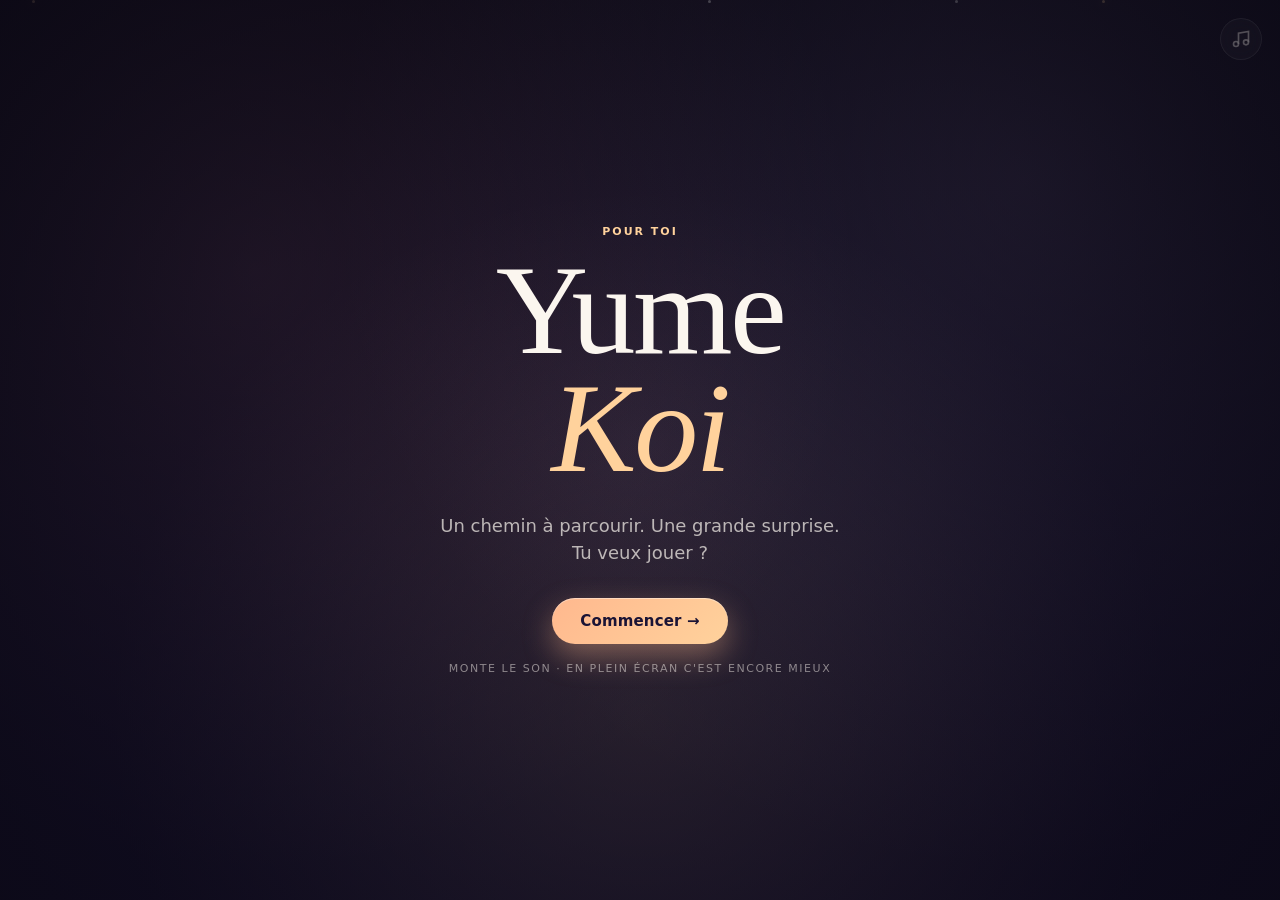
==== commit 624247a7: "Update index.html" ====
--- a/index.html
+++ b/index.html
@@ -3,7 +3,7 @@
 <head>
 <meta charset="UTF-8" />
 <meta name="viewport" content="width=device-width, initial-scale=1.0, maximum-scale=1.0, user-scalable=no" />
-<title>Love Quest ✦ Pour Toi</title>
+<title> Yume Koi ✦ Pour Toi</title>
 <link rel="preconnect" href="https://fonts.googleapis.com">
 <link rel="preconnect" href="https://fonts.gstatic.com" crossorigin>
 <link href="https://fonts.googleapis.com/css2?family=Fraunces:opsz,wght@9..144,300;9..144,400;9..144,500;9..144,600;9..144,700&family=Inter:wght@300;400;500;600;700&family=Caveat:wght@500;700&family=EB+Garamond:ital,wght@0,400;0,500;1,400&family=Dancing+Script:wght@500;600;700&display=swap" rel="stylesheet">
@@ -36,9 +36,9 @@
   <div class="screen-overlay"></div>
 
   <div class="intro-wrap">
-    <p class="kicker">Fait avec ♥ pour toi</p>
-    <h1 class="display">Love<br/><em>Quest</em></h1>
-    <p class="lede">Cinq petits jeux. Une grande surprise.<br/>Tu veux jouer, bunny chan ?</p>
+    <p class="kicker">Pour toi </p>
+    <h1 class="display">Yume<br/><em>Koi</em></h1>
+    <p class="lede">Un chemin à parcourir. Une grande surprise.<br/>Tu veux jouer ?</p>
     <button class="cta" id="btnIntroStart">
       <span>Commencer →</span>
     </button>
@@ -52,13 +52,13 @@
   <div class="screen-overlay"></div>
 
   <div class="name-wrap">
-    <p class="kicker">D'abord, mon amour...</p>
+    <p class="kicker">Matte ne, my love...</p>
     <h2 class="display-md">Comment veux-tu que je t'appelle ?</h2>
     <div class="input-row">
       <input type="text" id="userName" placeholder="ton prénom..." maxlength="20" autocomplete="off"/>
       <button class="cta" id="btnNameNext">Continuer</button>
     </div>
-    <p class="micro">cette quête n'existe que pour toi ✿</p>
+    <p class="micro">Kono quest wa only for you ✿</p>
   </div>
 </section>
 
@@ -71,7 +71,7 @@
   <div class="map-decor" id="mapDecor"></div>
 
   <header class="map-header">
-    <p class="kicker">Bienvenue dans ta quête, <span id="nameDisplay">bunny chan</span></p>
+    <p class="kicker">Bienvenue dans ta quête, <span id="nameDisplay">Chibi chan</span></p>
     <h2 class="display-md">Suis le chemin de l'amour</h2>
     <p class="lede sm">Débloque chaque niveau pour atteindre la surprise</p>
   </header>
@@ -344,7 +344,7 @@
       <div class="scroll-cap top"></div>
       <div class="parchment" id="parchment">
         <div class="wax-seal" id="waxSeal">♥</div>
-        <h1 class="letter-head">Une Lettre d'Amour</h1>
+        <h1 class="letter-head">Une Lettre</h1>
         <div class="letter-rule"></div>
         <p class="letter-body" id="letterText"></p>
         <p class="letter-sign" id="letterSign"></p>
